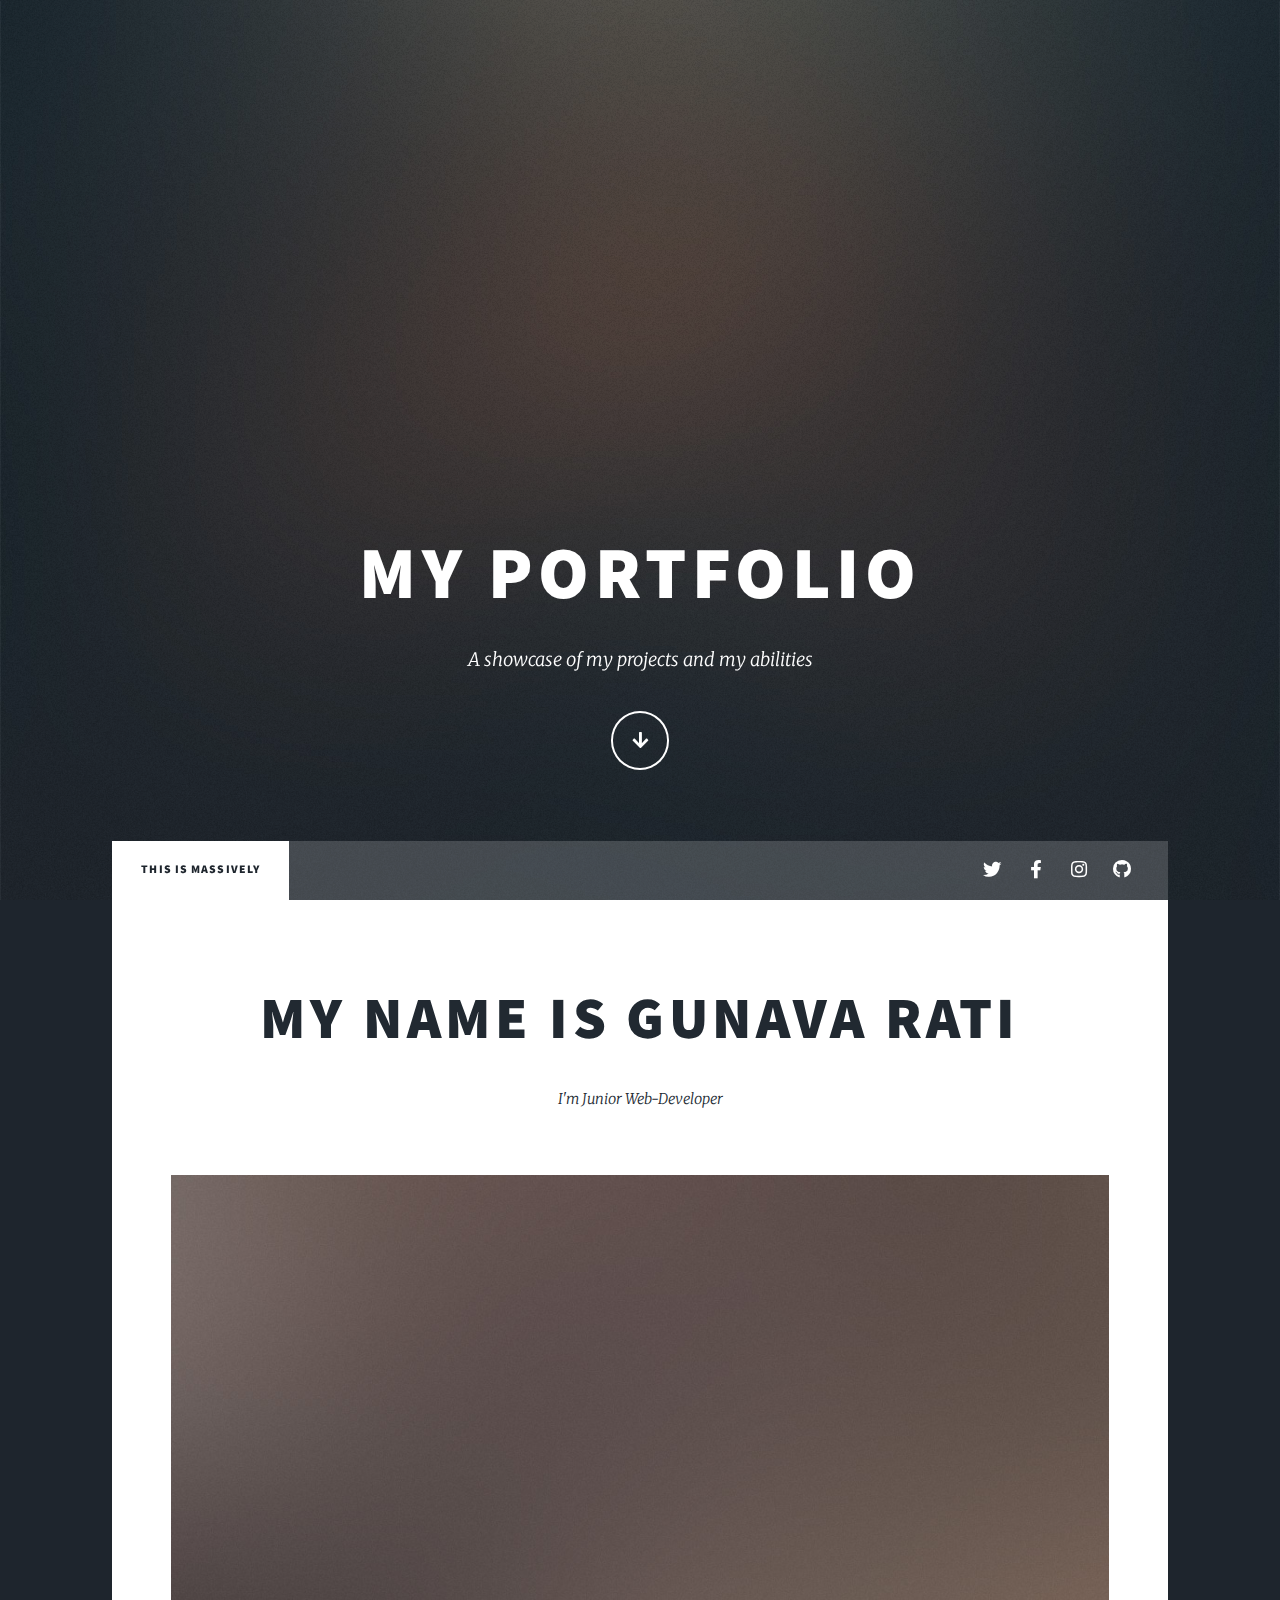
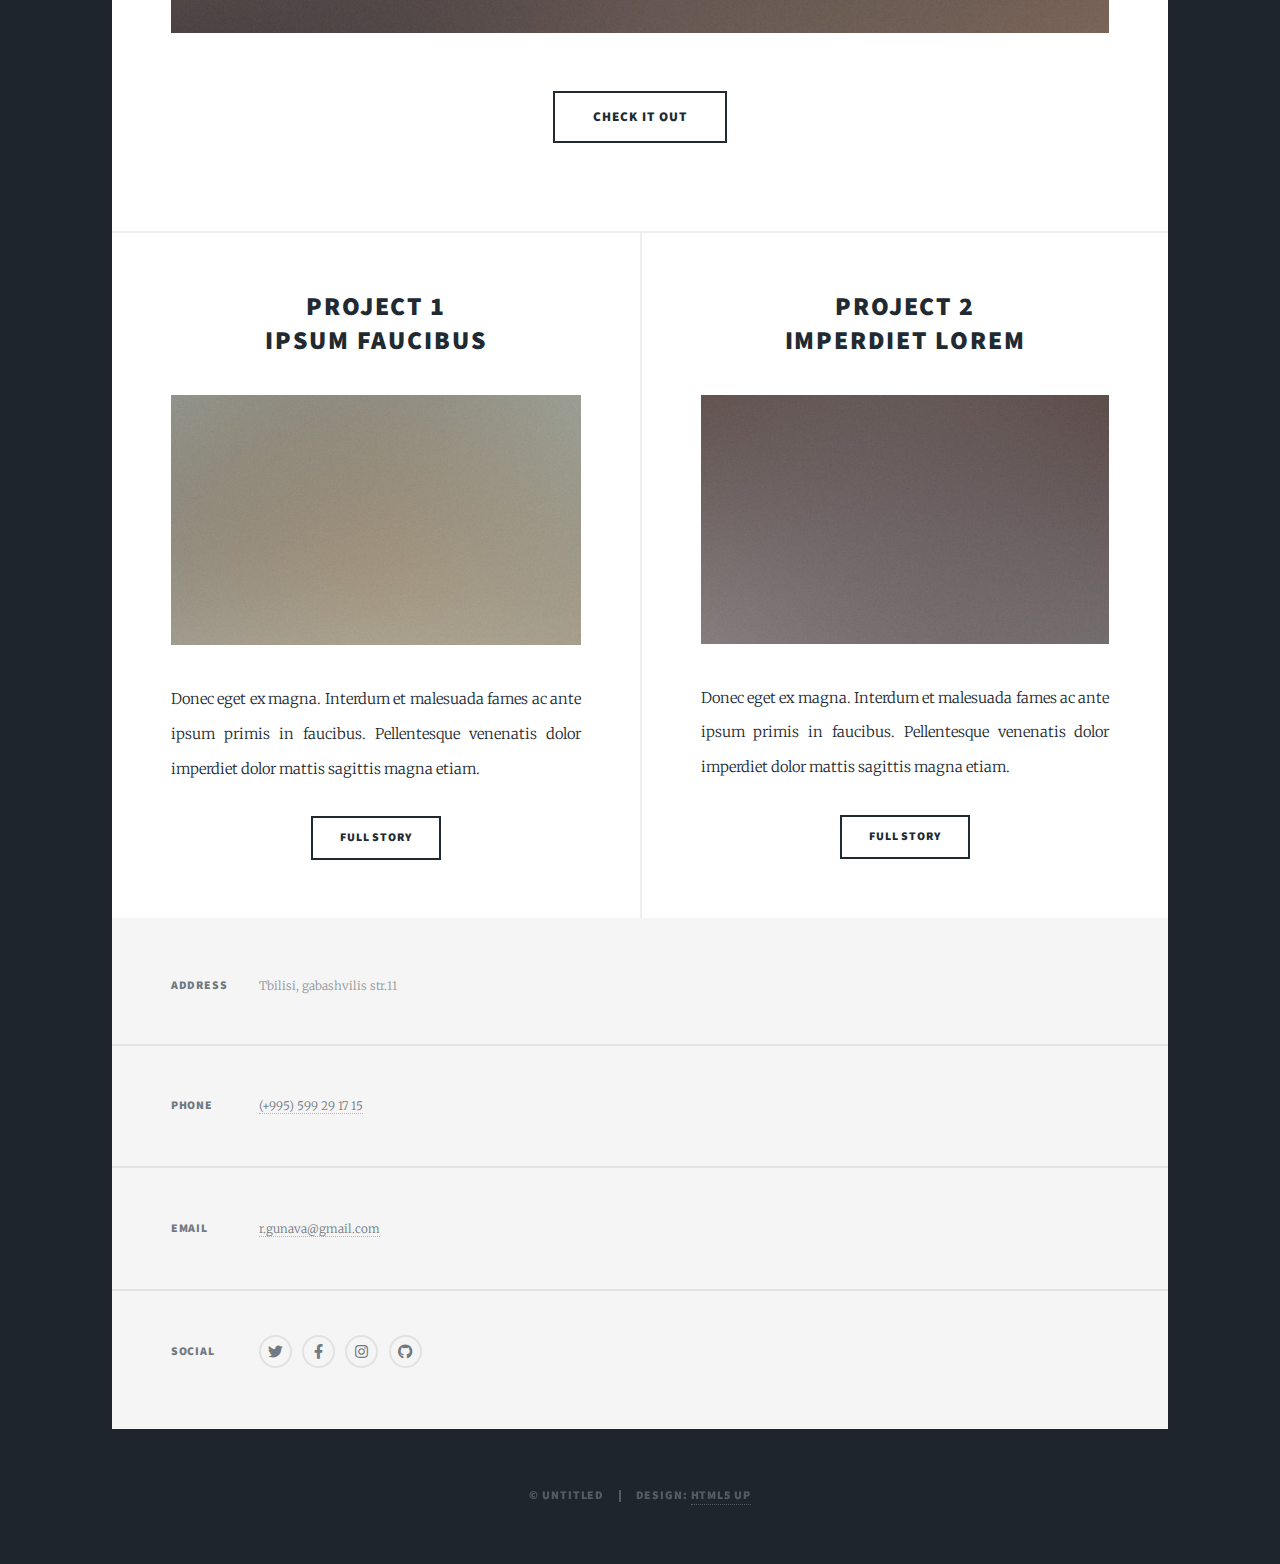
==== index.html @ 2a763847 "changes" ====
<!DOCTYPE HTML>
<!--
	Massively by HTML5 UP
	html5up.net | @ajlkn
	Free for personal and commercial use under the CCA 3.0 license (html5up.net/license)
-->
<html>
	<head>
		<title>Massively by HTML5 UP</title>
		<meta charset="utf-8" />
		<meta name="viewport" content="width=device-width, initial-scale=1, user-scalable=no" />
		<link rel="stylesheet" href="assets/css/main.css" />
		<noscript><link rel="stylesheet" href="assets/css/noscript.css" /></noscript>
	</head>
	<body class="is-preload">

		<!-- Wrapper -->
			<div id="wrapper" class="fade-in">

				<!-- Intro -->
					<div id="intro">
						<h1>My Portfolio</h1>
						<p>A showcase of my projects and my abilities</p>
						<ul class="actions">
							<li><a href="#header" class="button icon solid solo fa-arrow-down scrolly">Continue</a></li>
						</ul>
					</div>

				<!-- Header -->
					<header id="header">
						<a href="index.html" class="logo">Massively</a>
					</header>

				<!-- Nav -->
					<nav id="nav">
						<ul class="links">
							<li class="active"><a href="index.html">This is Massively</a></li>
						</ul>
						<ul class="icons">
							<li><a href="#" class="icon brands fa-twitter"><span class="label">Twitter</span></a></li>
							<li><a href="#" class="icon brands fa-facebook-f"><span class="label">Facebook</span></a></li>
							<li><a href="#" class="icon brands fa-instagram"><span class="label">Instagram</span></a></li>
							<li><a href="#" class="icon brands fa-github"><span class="label">GitHub</span></a></li>
						</ul>
					</nav>

				<!-- Main -->
					<div id="main">

						<!-- Featured Post -->
							<article class="post featured">
								<header class="major">									
									<h2><a href="#">My Name is Gunava Rati</a></h2>
									<p>I'm Junior Web-Developer</p>
								</header>
								<a href="#" class="image main"><img src="images/pic01.jpg" alt="" /></a>
								<ul class="actions special">
									<li><a href="#" class="button large">Check it out</a></li>
								</ul>
							</article>

						<!-- Posts -->
							<section class="posts">
								<article>
									<header>										
										<h2><a href="#">Project 1<br />
										ipsum faucibus</a></h2>
									</header>
									<a href="#" class="image fit"><img src="images/pic02.jpg" alt="" /></a>
									<p>Donec eget ex magna. Interdum et malesuada fames ac ante ipsum primis in faucibus. Pellentesque venenatis dolor imperdiet dolor mattis sagittis magna etiam.</p>
									<ul class="actions special">
										<li><a href="#" class="button">Full Story</a></li>
									</ul>
								</article>
								<article>
									<header>										
										<h2><a href="#">Project 2<br />
										imperdiet lorem</a></h2>
									</header>
									<a href="#" class="image fit"><img src="images/pic03.jpg" alt="" /></a>
									<p>Donec eget ex magna. Interdum et malesuada fames ac ante ipsum primis in faucibus. Pellentesque venenatis dolor imperdiet dolor mattis sagittis magna etiam.</p>
									<ul class="actions special">
										<li><a href="#" class="button">Full Story</a></li>
									</ul>
								</article>								
							</section>

						<!-- Footer -->
							

					</div>

				<!-- Footer -->
					<footer id="footer">
						<section class="split contact">
							<section class="alt">
								<h3>Address</h3>
								<p>Tbilisi, gabashvilis str.11</p>
							</section>
							<section>
								<h3>Phone</h3>
								<p><a href="#">(+995) 599 29 17 15</a></p>
							</section>
							<section>
								<h3>Email</h3>
								<p><a href="#">r.gunava@gmail.com</a></p>
							</section>
							<section>
								<h3>Social</h3>
								<ul class="icons alt">
									<li><a href="#" class="icon brands alt fa-twitter"><span class="label">Twitter</span></a></li>
									<li><a href="#" class="icon brands alt fa-facebook-f"><span class="label">Facebook</span></a></li>
									<li><a href="#" class="icon brands alt fa-instagram"><span class="label">Instagram</span></a></li>
									<li><a href="#" class="icon brands alt fa-github"><span class="label">GitHub</span></a></li>
								</ul>
							</section>
						</section>
					</footer>

				<!-- Copyright -->
					<div id="copyright">
						<ul><li>&copy; Untitled</li><li>Design: <a href="https://html5up.net">HTML5 UP</a></li></ul>
					</div>

			</div>

		<!-- Scripts -->
			<script src="assets/js/jquery.min.js"></script>
			<script src="assets/js/jquery.scrollex.min.js"></script>
			<script src="assets/js/jquery.scrolly.min.js"></script>
			<script src="assets/js/browser.min.js"></script>
			<script src="assets/js/breakpoints.min.js"></script>
			<script src="assets/js/util.js"></script>
			<script src="assets/js/main.js"></script>

	</body>
</html>
---- assets/css/main.css ----
@import url(fontawesome-all.min.css);
@import url("https://fonts.googleapis.com/css?family=Merriweather:300,700,300italic,700italic|Source+Sans+Pro:900");

/*
	Massively by HTML5 UP
	html5up.net | @ajlkn
	Free for personal and commercial use under the CCA 3.0 license (html5up.net/license)
*/

html, body, div, span, applet, object,
iframe, h1, h2, h3, h4, h5, h6, p, blockquote,
pre, a, abbr, acronym, address, big, cite,
code, del, dfn, em, img, ins, kbd, q, s, samp,
small, strike, strong, sub, sup, tt, var, b,
u, i, center, dl, dt, dd, ol, ul, li, fieldset,
form, label, legend, table, caption, tbody,
tfoot, thead, tr, th, td, article, aside,
canvas, details, embed, figure, figcaption,
footer, header, hgroup, menu, nav, output, ruby,
section, summary, time, mark, audio, video {
	margin: 0;
	padding: 0;
	border: 0;
	font-size: 100%;
	font: inherit;
	vertical-align: baseline;}

article, aside, details, figcaption, figure,
footer, header, hgroup, menu, nav, section {
	display: block;}

body {
	line-height: 1;
}

ol, ul {
	list-style: none;
}

blockquote, q {
	quotes: none;
}

	blockquote:before, blockquote:after, q:before, q:after {
		content: '';
		content: none;
	}

table {
	border-collapse: collapse;
	border-spacing: 0;
}

body {
	-webkit-text-size-adjust: none;
}

mark {
	background-color: transparent;
	color: inherit;
}

input::-moz-focus-inner {
	border: 0;
	padding: 0;
}

input, select, textarea {
	-moz-appearance: none;
	-webkit-appearance: none;
	-ms-appearance: none;
	appearance: none;
}

/* Basic */

	@-ms-viewport {
		width: device-width;
	}

	body {
		-ms-overflow-style: scrollbar;
	}

	@media screen and (max-width: 480px) {

		html, body {
			min-width: 320px;
		}

	}

	html {
		box-sizing: border-box;
	}

	*, *:before, *:after {
		box-sizing: inherit;
	}

	body {
		background-color: #1e252d;
	}

		body.is-preload *, body.is-preload *:before, body.is-preload *:after {
			-moz-animation: none !important;
			-webkit-animation: none !important;
			-ms-animation: none !important;
			animation: none !important;
			-moz-transition: none !important;
			-webkit-transition: none !important;
			-ms-transition: none !important;
			transition: none !important;
		}

/* Type */

	html {
		font-size: 16pt;
	}

		@media screen and (max-width: 1680px) {

			html {
				font-size: 12pt;
			}

		}

		@media screen and (max-width: 1280px) {

			html {
				font-size: 11pt;
			}

		}

		@media screen and (max-width: 360px) {

			html {
				font-size: 10pt;
			}

		}

	body {
		color: #212931;
	}

	body, input, select, textarea {
		font-family: "Merriweather", Georgia, serif;
		font-weight: 300;
		font-size: 1rem;
		line-height: 2.375;
	}

	a {
		-moz-transition: color 0.2s ease-in-out, background-color 0.2s ease-in-out, border-color 0.2s ease-in-out, box-shadow 0.2s ease-in-out;
		-webkit-transition: color 0.2s ease-in-out, background-color 0.2s ease-in-out, border-color 0.2s ease-in-out, box-shadow 0.2s ease-in-out;
		-ms-transition: color 0.2s ease-in-out, background-color 0.2s ease-in-out, border-color 0.2s ease-in-out, box-shadow 0.2s ease-in-out;
		transition: color 0.2s ease-in-out, background-color 0.2s ease-in-out, border-color 0.2s ease-in-out, box-shadow 0.2s ease-in-out;
		border-bottom: dotted 1px;
		text-decoration: none;
	}

		a:hover {
			border-bottom-color: transparent;
		}

	strong, b {
		font-weight: 600;
	}

	em, i {
		font-style: italic;
	}

	p {
		text-align: justify;
		margin: 0 0 2rem 0;
	}

	h1, h2, h3, h4, h5, h6 {
		font-family: "Source Sans Pro", Helvetica, sans-serif;
		font-weight: 900;
		line-height: 1.5;
		letter-spacing: 0.075em;
		text-transform: uppercase;
		margin: 0 0 1rem 0;
	}

		h1 a, h2 a, h3 a, h4 a, h5 a, h6 a {
			border-bottom: 0;
			color: inherit;
			text-decoration: none;
		}

	h1 {
		font-size: 4rem;
		line-height: 1.1;
		margin: 0 0 2rem 0;
	}

	h2 {
		font-size: 1.75rem;
		line-height: 1.3;
		margin: 0 0 1.5rem 0;
	}

	h3 {
		font-size: 1.25rem;
		margin: 0 0 1.5rem 0;
	}

	h4 {
		font-size: 1rem;
	}

	h5 {
		font-size: 0.9rem;
	}

	h6 {
		font-size: 0.8rem;
	}

	sub {
		font-size: 0.8rem;
		position: relative;
		top: 0.5rem;
	}

	sup {
		font-size: 0.8rem;
		position: relative;
		top: -0.5rem;
	}

	blockquote {
		border-left: solid 4px;
		font-style: italic;
		margin: 0 0 2rem 0;
		padding: 0.5rem 0 0.5rem 2rem;
	}

	code {
		border: solid 2px;
		font-family: "Courier New", monospace;
		font-size: 0.9rem;
		margin: 0 0.25rem;
		padding: 0.25rem 0.65rem;
	}

	pre {
		-webkit-overflow-scrolling: touch;
		font-family: "Courier New", monospace;
		font-size: 0.9rem;
		margin: 0 0 2rem 0;
	}

		pre code {
			display: block;
			line-height: 1.75;
			padding: 1rem 1.5rem;
			overflow-x: auto;
		}

	hr {
		border: 0;
		border-bottom: solid 2px;
		margin: 3rem 0;
	}

		hr.major {
			margin: 5rem 0;
		}

	.align-left {
		text-align: left;
	}

	.align-center {
		text-align: center;
	}

	.align-right {
		text-align: right;
	}

	input, select, textarea {
		color: #212931;
	}

	a {
		color: #212931;
		border-bottom-color: rgba(33, 41, 49, 0.5);
	}

		a:hover {
			border-bottom-color: transparent;
			color: #18bfef !important;
		}

	strong, b {
		color: #212931;
	}

	h1, h2, h3, h4, h5, h6 {
		color: #212931;
	}

	blockquote {
		border-left-color: #eeeeee;
	}

	code {
		background: rgba(220, 220, 220, 0.25);
		border-color: #eeeeee;
	}

	hr {
		border-bottom-color: #eeeeee;
	}

/* Row */

	.row {
		display: flex;
		flex-wrap: wrap;
		box-sizing: border-box;
		align-items: stretch;
	}

		.row > * {
			box-sizing: border-box;
		}

		.row.gtr-uniform > * > :last-child {
			margin-bottom: 0;
		}

		.row.aln-left {
			justify-content: flex-start;
		}

		.row.aln-center {
			justify-content: center;
		}

		.row.aln-right {
			justify-content: flex-end;
		}

		.row.aln-top {
			align-items: flex-start;
		}

		.row.aln-middle {
			align-items: center;
		}

		.row.aln-bottom {
			align-items: flex-end;
		}

		.row > .imp {
			order: -1;
		}

		.row > .col-1 {
			width: 8.33333%;
		}

		.row > .off-1 {
			margin-left: 8.33333%;
		}

		.row > .col-2 {
			width: 16.66667%;
		}

		.row > .off-2 {
			margin-left: 16.66667%;
		}

		.row > .col-3 {
			width: 25%;
		}

		.row > .off-3 {
			margin-left: 25%;
		}

		.row > .col-4 {
			width: 33.33333%;
		}

		.row > .off-4 {
			margin-left: 33.33333%;
		}

		.row > .col-5 {
			width: 41.66667%;
		}

		.row > .off-5 {
			margin-left: 41.66667%;
		}

		.row > .col-6 {
			width: 50%;
		}

		.row > .off-6 {
			margin-left: 50%;
		}

		.row > .col-7 {
			width: 58.33333%;
		}

		.row > .off-7 {
			margin-left: 58.33333%;
		}

		.row > .col-8 {
			width: 66.66667%;
		}

		.row > .off-8 {
			margin-left: 66.66667%;
		}

		.row > .col-9 {
			width: 75%;
		}

		.row > .off-9 {
			margin-left: 75%;
		}

		.row > .col-10 {
			width: 83.33333%;
		}

		.row > .off-10 {
			margin-left: 83.33333%;
		}

		.row > .col-11 {
			width: 91.66667%;
		}

		.row > .off-11 {
			margin-left: 91.66667%;
		}

		.row > .col-12 {
			width: 100%;
		}

		.row > .off-12 {
			margin-left: 100%;
		}

		.row.gtr-0 {
			margin-top: 0;
			margin-left: 0rem;
		}

			.row.gtr-0 > * {
				padding: 0 0 0 0rem;
			}

			.row.gtr-0.gtr-uniform {
				margin-top: 0rem;
			}

				.row.gtr-0.gtr-uniform > * {
					padding-top: 0rem;
				}

		.row.gtr-25 {
			margin-top: 0;
			margin-left: -0.375rem;
		}

			.row.gtr-25 > * {
				padding: 0 0 0 0.375rem;
			}

			.row.gtr-25.gtr-uniform {
				margin-top: -0.375rem;
			}

				.row.gtr-25.gtr-uniform > * {
					padding-top: 0.375rem;
				}

		.row.gtr-50 {
			margin-top: 0;
			margin-left: -0.75rem;
		}

			.row.gtr-50 > * {
				padding: 0 0 0 0.75rem;
			}

			.row.gtr-50.gtr-uniform {
				margin-top: -0.75rem;
			}

				.row.gtr-50.gtr-uniform > * {
					padding-top: 0.75rem;
				}

		.row {
			margin-top: 0;
			margin-left: -1.5rem;
		}

			.row > * {
				padding: 0 0 0 1.5rem;
			}

			.row.gtr-uniform {
				margin-top: -1.5rem;
			}

				.row.gtr-uniform > * {
					padding-top: 1.5rem;
				}

		.row.gtr-150 {
			margin-top: 0;
			margin-left: -2.25rem;
		}

			.row.gtr-150 > * {
				padding: 0 0 0 2.25rem;
			}

			.row.gtr-150.gtr-uniform {
				margin-top: -2.25rem;
			}

				.row.gtr-150.gtr-uniform > * {
					padding-top: 2.25rem;
				}

		.row.gtr-200 {
			margin-top: 0;
			margin-left: -3rem;
		}

			.row.gtr-200 > * {
				padding: 0 0 0 3rem;
			}

			.row.gtr-200.gtr-uniform {
				margin-top: -3rem;
			}

				.row.gtr-200.gtr-uniform > * {
					padding-top: 3rem;
				}

		@media screen and (max-width: 1680px) {

			.row {
				display: flex;
				flex-wrap: wrap;
				box-sizing: border-box;
				align-items: stretch;
			}

				.row > * {
					box-sizing: border-box;
				}

				.row.gtr-uniform > * > :last-child {
					margin-bottom: 0;
				}

				.row.aln-left {
					justify-content: flex-start;
				}

				.row.aln-center {
					justify-content: center;
				}

				.row.aln-right {
					justify-content: flex-end;
				}

				.row.aln-top {
					align-items: flex-start;
				}

				.row.aln-middle {
					align-items: center;
				}

				.row.aln-bottom {
					align-items: flex-end;
				}

				.row > .imp-xlarge {
					order: -1;
				}

				.row > .col-1-xlarge {
					width: 8.33333%;
				}

				.row > .off-1-xlarge {
					margin-left: 8.33333%;
				}

				.row > .col-2-xlarge {
					width: 16.66667%;
				}

				.row > .off-2-xlarge {
					margin-left: 16.66667%;
				}

				.row > .col-3-xlarge {
					width: 25%;
				}

				.row > .off-3-xlarge {
					margin-left: 25%;
				}

				.row > .col-4-xlarge {
					width: 33.33333%;
				}

				.row > .off-4-xlarge {
					margin-left: 33.33333%;
				}

				.row > .col-5-xlarge {
					width: 41.66667%;
				}

				.row > .off-5-xlarge {
					margin-left: 41.66667%;
				}

				.row > .col-6-xlarge {
					width: 50%;
				}

				.row > .off-6-xlarge {
					margin-left: 50%;
				}

				.row > .col-7-xlarge {
					width: 58.33333%;
				}

				.row > .off-7-xlarge {
					margin-left: 58.33333%;
				}

				.row > .col-8-xlarge {
					width: 66.66667%;
				}

				.row > .off-8-xlarge {
					margin-left: 66.66667%;
				}

				.row > .col-9-xlarge {
					width: 75%;
				}

				.row > .off-9-xlarge {
					margin-left: 75%;
				}

				.row > .col-10-xlarge {
					width: 83.33333%;
				}

				.row > .off-10-xlarge {
					margin-left: 83.33333%;
				}

				.row > .col-11-xlarge {
					width: 91.66667%;
				}

				.row > .off-11-xlarge {
					margin-left: 91.66667%;
				}

				.row > .col-12-xlarge {
					width: 100%;
				}

				.row > .off-12-xlarge {
					margin-left: 100%;
				}

				.row.gtr-0 {
					margin-top: 0;
					margin-left: 0rem;
				}

					.row.gtr-0 > * {
						padding: 0 0 0 0rem;
					}

					.row.gtr-0.gtr-uniform {
						margin-top: 0rem;
					}

						.row.gtr-0.gtr-uniform > * {
							padding-top: 0rem;
						}

				.row.gtr-25 {
					margin-top: 0;
					margin-left: -0.375rem;
				}

					.row.gtr-25 > * {
						padding: 0 0 0 0.375rem;
					}

					.row.gtr-25.gtr-uniform {
						margin-top: -0.375rem;
					}

						.row.gtr-25.gtr-uniform > * {
							padding-top: 0.375rem;
						}

				.row.gtr-50 {
					margin-top: 0;
					margin-left: -0.75rem;
				}

					.row.gtr-50 > * {
						padding: 0 0 0 0.75rem;
					}

					.row.gtr-50.gtr-uniform {
						margin-top: -0.75rem;
					}

						.row.gtr-50.gtr-uniform > * {
							padding-top: 0.75rem;
						}

				.row {
					margin-top: 0;
					margin-left: -1.5rem;
				}

					.row > * {
						padding: 0 0 0 1.5rem;
					}

					.row.gtr-uniform {
						margin-top: -1.5rem;
					}

						.row.gtr-uniform > * {
							padding-top: 1.5rem;
						}

				.row.gtr-150 {
					margin-top: 0;
					margin-left: -2.25rem;
				}

					.row.gtr-150 > * {
						padding: 0 0 0 2.25rem;
					}

					.row.gtr-150.gtr-uniform {
						margin-top: -2.25rem;
					}

						.row.gtr-150.gtr-uniform > * {
							padding-top: 2.25rem;
						}

				.row.gtr-200 {
					margin-top: 0;
					margin-left: -3rem;
				}

					.row.gtr-200 > * {
						padding: 0 0 0 3rem;
					}

					.row.gtr-200.gtr-uniform {
						margin-top: -3rem;
					}

						.row.gtr-200.gtr-uniform > * {
							padding-top: 3rem;
						}

		}

		@media screen and (max-width: 1280px) {

			.row {
				display: flex;
				flex-wrap: wrap;
				box-sizing: border-box;
				align-items: stretch;
			}

				.row > * {
					box-sizing: border-box;
				}

				.row.gtr-uniform > * > :last-child {
					margin-bottom: 0;
				}

				.row.aln-left {
					justify-content: flex-start;
				}

				.row.aln-center {
					justify-content: center;
				}

				.row.aln-right {
					justify-content: flex-end;
				}

				.row.aln-top {
					align-items: flex-start;
				}

				.row.aln-middle {
					align-items: center;
				}

				.row.aln-bottom {
					align-items: flex-end;
				}

				.row > .imp-large {
					order: -1;
				}

				.row > .col-1-large {
					width: 8.33333%;
				}

				.row > .off-1-large {
					margin-left: 8.33333%;
				}

				.row > .col-2-large {
					width: 16.66667%;
				}

				.row > .off-2-large {
					margin-left: 16.66667%;
				}

				.row > .col-3-large {
					width: 25%;
				}

				.row > .off-3-large {
					margin-left: 25%;
				}

				.row > .col-4-large {
					width: 33.33333%;
				}

				.row > .off-4-large {
					margin-left: 33.33333%;
				}

				.row > .col-5-large {
					width: 41.66667%;
				}

				.row > .off-5-large {
					margin-left: 41.66667%;
				}

				.row > .col-6-large {
					width: 50%;
				}

				.row > .off-6-large {
					margin-left: 50%;
				}

				.row > .col-7-large {
					width: 58.33333%;
				}

				.row > .off-7-large {
					margin-left: 58.33333%;
				}

				.row > .col-8-large {
					width: 66.66667%;
				}

				.row > .off-8-large {
					margin-left: 66.66667%;
				}

				.row > .col-9-large {
					width: 75%;
				}

				.row > .off-9-large {
					margin-left: 75%;
				}

				.row > .col-10-large {
					width: 83.33333%;
				}

				.row > .off-10-large {
					margin-left: 83.33333%;
				}

				.row > .col-11-large {
					width: 91.66667%;
				}

				.row > .off-11-large {
					margin-left: 91.66667%;
				}

				.row > .col-12-large {
					width: 100%;
				}

				.row > .off-12-large {
					margin-left: 100%;
				}

				.row.gtr-0 {
					margin-top: 0;
					margin-left: 0rem;
				}

					.row.gtr-0 > * {
						padding: 0 0 0 0rem;
					}

					.row.gtr-0.gtr-uniform {
						margin-top: 0rem;
					}

						.row.gtr-0.gtr-uniform > * {
							padding-top: 0rem;
						}

				.row.gtr-25 {
					margin-top: 0;
					margin-left: -0.375rem;
				}

					.row.gtr-25 > * {
						padding: 0 0 0 0.375rem;
					}

					.row.gtr-25.gtr-uniform {
						margin-top: -0.375rem;
					}

						.row.gtr-25.gtr-uniform > * {
							padding-top: 0.375rem;
						}

				.row.gtr-50 {
					margin-top: 0;
					margin-left: -0.75rem;
				}

					.row.gtr-50 > * {
						padding: 0 0 0 0.75rem;
					}

					.row.gtr-50.gtr-uniform {
						margin-top: -0.75rem;
					}

						.row.gtr-50.gtr-uniform > * {
							padding-top: 0.75rem;
						}

				.row {
					margin-top: 0;
					margin-left: -1.5rem;
				}

					.row > * {
						padding: 0 0 0 1.5rem;
					}

					.row.gtr-uniform {
						margin-top: -1.5rem;
					}

						.row.gtr-uniform > * {
							padding-top: 1.5rem;
						}

				.row.gtr-150 {
					margin-top: 0;
					margin-left: -2.25rem;
				}

					.row.gtr-150 > * {
						padding: 0 0 0 2.25rem;
					}

					.row.gtr-150.gtr-uniform {
						margin-top: -2.25rem;
					}

						.row.gtr-150.gtr-uniform > * {
							padding-top: 2.25rem;
						}

				.row.gtr-200 {
					margin-top: 0;
					margin-left: -3rem;
				}

					.row.gtr-200 > * {
						padding: 0 0 0 3rem;
					}

					.row.gtr-200.gtr-uniform {
						margin-top: -3rem;
					}

						.row.gtr-200.gtr-uniform > * {
							padding-top: 3rem;
						}

		}

		@media screen and (max-width: 980px) {

			.row {
				display: flex;
				flex-wrap: wrap;
				box-sizing: border-box;
				align-items: stretch;
			}

				.row > * {
					box-sizing: border-box;
				}

				.row.gtr-uniform > * > :last-child {
					margin-bottom: 0;
				}

				.row.aln-left {
					justify-content: flex-start;
				}

				.row.aln-center {
					justify-content: center;
				}

				.row.aln-right {
					justify-content: flex-end;
				}

				.row.aln-top {
					align-items: flex-start;
				}

				.row.aln-middle {
					align-items: center;
				}

				.row.aln-bottom {
					align-items: flex-end;
				}

				.row > .imp-medium {
					order: -1;
				}

				.row > .col-1-medium {
					width: 8.33333%;
				}

				.row > .off-1-medium {
					margin-left: 8.33333%;
				}

				.row > .col-2-medium {
					width: 16.66667%;
				}

				.row > .off-2-medium {
					margin-left: 16.66667%;
				}

				.row > .col-3-medium {
					width: 25%;
				}

				.row > .off-3-medium {
					margin-left: 25%;
				}

				.row > .col-4-medium {
					width: 33.33333%;
				}

				.row > .off-4-medium {
					margin-left: 33.33333%;
				}

				.row > .col-5-medium {
					width: 41.66667%;
				}

				.row > .off-5-medium {
					margin-left: 41.66667%;
				}

				.row > .col-6-medium {
					width: 50%;
				}

				.row > .off-6-medium {
					margin-left: 50%;
				}

				.row > .col-7-medium {
					width: 58.33333%;
				}

				.row > .off-7-medium {
					margin-left: 58.33333%;
				}

				.row > .col-8-medium {
					width: 66.66667%;
				}

				.row > .off-8-medium {
					margin-left: 66.66667%;
				}

				.row > .col-9-medium {
					width: 75%;
				}

				.row > .off-9-medium {
					margin-left: 75%;
				}

				.row > .col-10-medium {
					width: 83.33333%;
				}

				.row > .off-10-medium {
					margin-left: 83.33333%;
				}

				.row > .col-11-medium {
					width: 91.66667%;
				}

				.row > .off-11-medium {
					margin-left: 91.66667%;
				}

				.row > .col-12-medium {
					width: 100%;
				}

				.row > .off-12-medium {
					margin-left: 100%;
				}

				.row.gtr-0 {
					margin-top: 0;
					margin-left: 0rem;
				}

					.row.gtr-0 > * {
						padding: 0 0 0 0rem;
					}

					.row.gtr-0.gtr-uniform {
						margin-top: 0rem;
					}

						.row.gtr-0.gtr-uniform > * {
							padding-top: 0rem;
						}

				.row.gtr-25 {
					margin-top: 0;
					margin-left: -0.375rem;
				}

					.row.gtr-25 > * {
						padding: 0 0 0 0.375rem;
					}

					.row.gtr-25.gtr-uniform {
						margin-top: -0.375rem;
					}

						.row.gtr-25.gtr-uniform > * {
							padding-top: 0.375rem;
						}

				.row.gtr-50 {
					margin-top: 0;
					margin-left: -0.75rem;
				}

					.row.gtr-50 > * {
						padding: 0 0 0 0.75rem;
					}

					.row.gtr-50.gtr-uniform {
						margin-top: -0.75rem;
					}

						.row.gtr-50.gtr-uniform > * {
							padding-top: 0.75rem;
						}

				.row {
					margin-top: 0;
					margin-left: -1.5rem;
				}

					.row > * {
						padding: 0 0 0 1.5rem;
					}

					.row.gtr-uniform {
						margin-top: -1.5rem;
					}

						.row.gtr-uniform > * {
							padding-top: 1.5rem;
						}

				.row.gtr-150 {
					margin-top: 0;
					margin-left: -2.25rem;
				}

					.row.gtr-150 > * {
						padding: 0 0 0 2.25rem;
					}

					.row.gtr-150.gtr-uniform {
						margin-top: -2.25rem;
					}

						.row.gtr-150.gtr-uniform > * {
							padding-top: 2.25rem;
						}

				.row.gtr-200 {
					margin-top: 0;
					margin-left: -3rem;
				}

					.row.gtr-200 > * {
						padding: 0 0 0 3rem;
					}

					.row.gtr-200.gtr-uniform {
						margin-top: -3rem;
					}

						.row.gtr-200.gtr-uniform > * {
							padding-top: 3rem;
						}

		}

		@media screen and (max-width: 736px) {

			.row {
				display: flex;
				flex-wrap: wrap;
				box-sizing: border-box;
				align-items: stretch;
			}

				.row > * {
					box-sizing: border-box;
				}

				.row.gtr-uniform > * > :last-child {
					margin-bottom: 0;
				}

				.row.aln-left {
					justify-content: flex-start;
				}

				.row.aln-center {
					justify-content: center;
				}

				.row.aln-right {
					justify-content: flex-end;
				}

				.row.aln-top {
					align-items: flex-start;
				}

				.row.aln-middle {
					align-items: center;
				}

				.row.aln-bottom {
					align-items: flex-end;
				}

				.row > .imp-small {
					order: -1;
				}

				.row > .col-1-small {
					width: 8.33333%;
				}

				.row > .off-1-small {
					margin-left: 8.33333%;
				}

				.row > .col-2-small {
					width: 16.66667%;
				}

				.row > .off-2-small {
					margin-left: 16.66667%;
				}

				.row > .col-3-small {
					width: 25%;
				}

				.row > .off-3-small {
					margin-left: 25%;
				}

				.row > .col-4-small {
					width: 33.33333%;
				}

				.row > .off-4-small {
					margin-left: 33.33333%;
				}

				.row > .col-5-small {
					width: 41.66667%;
				}

				.row > .off-5-small {
					margin-left: 41.66667%;
				}

				.row > .col-6-small {
					width: 50%;
				}

				.row > .off-6-small {
					margin-left: 50%;
				}

				.row > .col-7-small {
					width: 58.33333%;
				}

				.row > .off-7-small {
					margin-left: 58.33333%;
				}

				.row > .col-8-small {
					width: 66.66667%;
				}

				.row > .off-8-small {
					margin-left: 66.66667%;
				}

				.row > .col-9-small {
					width: 75%;
				}

				.row > .off-9-small {
					margin-left: 75%;
				}

				.row > .col-10-small {
					width: 83.33333%;
				}

				.row > .off-10-small {
					margin-left: 83.33333%;
				}

				.row > .col-11-small {
					width: 91.66667%;
				}

				.row > .off-11-small {
					margin-left: 91.66667%;
				}

				.row > .col-12-small {
					width: 100%;
				}

				.row > .off-12-small {
					margin-left: 100%;
				}

				.row.gtr-0 {
					margin-top: 0;
					margin-left: 0rem;
				}

					.row.gtr-0 > * {
						padding: 0 0 0 0rem;
					}

					.row.gtr-0.gtr-uniform {
						margin-top: 0rem;
					}

						.row.gtr-0.gtr-uniform > * {
							padding-top: 0rem;
						}

				.row.gtr-25 {
					margin-top: 0;
					margin-left: -0.375rem;
				}

					.row.gtr-25 > * {
						padding: 0 0 0 0.375rem;
					}

					.row.gtr-25.gtr-uniform {
						margin-top: -0.375rem;
					}

						.row.gtr-25.gtr-uniform > * {
							padding-top: 0.375rem;
						}

				.row.gtr-50 {
					margin-top: 0;
					margin-left: -0.75rem;
				}

					.row.gtr-50 > * {
						padding: 0 0 0 0.75rem;
					}

					.row.gtr-50.gtr-uniform {
						margin-top: -0.75rem;
					}

						.row.gtr-50.gtr-uniform > * {
							padding-top: 0.75rem;
						}

				.row {
					margin-top: 0;
					margin-left: -1.5rem;
				}

					.row > * {
						padding: 0 0 0 1.5rem;
					}

					.row.gtr-uniform {
						margin-top: -1.5rem;
					}

						.row.gtr-uniform > * {
							padding-top: 1.5rem;
						}

				.row.gtr-150 {
					margin-top: 0;
					margin-left: -2.25rem;
				}

					.row.gtr-150 > * {
						padding: 0 0 0 2.25rem;
					}

					.row.gtr-150.gtr-uniform {
						margin-top: -2.25rem;
					}

						.row.gtr-150.gtr-uniform > * {
							padding-top: 2.25rem;
						}

				.row.gtr-200 {
					margin-top: 0;
					margin-left: -3rem;
				}

					.row.gtr-200 > * {
						padding: 0 0 0 3rem;
					}

					.row.gtr-200.gtr-uniform {
						margin-top: -3rem;
					}

						.row.gtr-200.gtr-uniform > * {
							padding-top: 3rem;
						}

		}

		@media screen and (max-width: 480px) {

			.row {
				display: flex;
				flex-wrap: wrap;
				box-sizing: border-box;
				align-items: stretch;
			}

				.row > * {
					box-sizing: border-box;
				}

				.row.gtr-uniform > * > :last-child {
					margin-bottom: 0;
				}

				.row.aln-left {
					justify-content: flex-start;
				}

				.row.aln-center {
					justify-content: center;
				}

				.row.aln-right {
					justify-content: flex-end;
				}

				.row.aln-top {
					align-items: flex-start;
				}

				.row.aln-middle {
					align-items: center;
				}

				.row.aln-bottom {
					align-items: flex-end;
				}

				.row > .imp-xsmall {
					order: -1;
				}

				.row > .col-1-xsmall {
					width: 8.33333%;
				}

				.row > .off-1-xsmall {
					margin-left: 8.33333%;
				}

				.row > .col-2-xsmall {
					width: 16.66667%;
				}

				.row > .off-2-xsmall {
					margin-left: 16.66667%;
				}

				.row > .col-3-xsmall {
					width: 25%;
				}

				.row > .off-3-xsmall {
					margin-left: 25%;
				}

				.row > .col-4-xsmall {
					width: 33.33333%;
				}

				.row > .off-4-xsmall {
					margin-left: 33.33333%;
				}

				.row > .col-5-xsmall {
					width: 41.66667%;
				}

				.row > .off-5-xsmall {
					margin-left: 41.66667%;
				}

				.row > .col-6-xsmall {
					width: 50%;
				}

				.row > .off-6-xsmall {
					margin-left: 50%;
				}

				.row > .col-7-xsmall {
					width: 58.33333%;
				}

				.row > .off-7-xsmall {
					margin-left: 58.33333%;
				}

				.row > .col-8-xsmall {
					width: 66.66667%;
				}

				.row > .off-8-xsmall {
					margin-left: 66.66667%;
				}

				.row > .col-9-xsmall {
					width: 75%;
				}

				.row > .off-9-xsmall {
					margin-left: 75%;
				}

				.row > .col-10-xsmall {
					width: 83.33333%;
				}

				.row > .off-10-xsmall {
					margin-left: 83.33333%;
				}

				.row > .col-11-xsmall {
					width: 91.66667%;
				}

				.row > .off-11-xsmall {
					margin-left: 91.66667%;
				}

				.row > .col-12-xsmall {
					width: 100%;
				}

				.row > .off-12-xsmall {
					margin-left: 100%;
				}

				.row.gtr-0 {
					margin-top: 0;
					margin-left: 0rem;
				}

					.row.gtr-0 > * {
						padding: 0 0 0 0rem;
					}

					.row.gtr-0.gtr-uniform {
						margin-top: 0rem;
					}

						.row.gtr-0.gtr-uniform > * {
							padding-top: 0rem;
						}

				.row.gtr-25 {
					margin-top: 0;
					margin-left: -0.375rem;
				}

					.row.gtr-25 > * {
						padding: 0 0 0 0.375rem;
					}

					.row.gtr-25.gtr-uniform {
						margin-top: -0.375rem;
					}

						.row.gtr-25.gtr-uniform > * {
							padding-top: 0.375rem;
						}

				.row.gtr-50 {
					margin-top: 0;
					margin-left: -0.75rem;
				}

					.row.gtr-50 > * {
						padding: 0 0 0 0.75rem;
					}

					.row.gtr-50.gtr-uniform {
						margin-top: -0.75rem;
					}

						.row.gtr-50.gtr-uniform > * {
							padding-top: 0.75rem;
						}

				.row {
					margin-top: 0;
					margin-left: -1.5rem;
				}

					.row > * {
						padding: 0 0 0 1.5rem;
					}

					.row.gtr-uniform {
						margin-top: -1.5rem;
					}

						.row.gtr-uniform > * {
							padding-top: 1.5rem;
						}

				.row.gtr-150 {
					margin-top: 0;
					margin-left: -2.25rem;
				}

					.row.gtr-150 > * {
						padding: 0 0 0 2.25rem;
					}

					.row.gtr-150.gtr-uniform {
						margin-top: -2.25rem;
					}

						.row.gtr-150.gtr-uniform > * {
							padding-top: 2.25rem;
						}

				.row.gtr-200 {
					margin-top: 0;
					margin-left: -3rem;
				}

					.row.gtr-200 > * {
						padding: 0 0 0 3rem;
					}

					.row.gtr-200.gtr-uniform {
						margin-top: -3rem;
					}

						.row.gtr-200.gtr-uniform > * {
							padding-top: 3rem;
						}

		}

		@media screen and (max-width: 360px) {

			.row {
				display: flex;
				flex-wrap: wrap;
				box-sizing: border-box;
				align-items: stretch;
			}

				.row > * {
					box-sizing: border-box;
				}

				.row.gtr-uniform > * > :last-child {
					margin-bottom: 0;
				}

				.row.aln-left {
					justify-content: flex-start;
				}

				.row.aln-center {
					justify-content: center;
				}

				.row.aln-right {
					justify-content: flex-end;
				}

				.row.aln-top {
					align-items: flex-start;
				}

				.row.aln-middle {
					align-items: center;
				}

				.row.aln-bottom {
					align-items: flex-end;
				}

				.row > .imp-xxsmall {
					order: -1;
				}

				.row > .col-1-xxsmall {
					width: 8.33333%;
				}

				.row > .off-1-xxsmall {
					margin-left: 8.33333%;
				}

				.row > .col-2-xxsmall {
					width: 16.66667%;
				}

				.row > .off-2-xxsmall {
					margin-left: 16.66667%;
				}

				.row > .col-3-xxsmall {
					width: 25%;
				}

				.row > .off-3-xxsmall {
					margin-left: 25%;
				}

				.row > .col-4-xxsmall {
					width: 33.33333%;
				}

				.row > .off-4-xxsmall {
					margin-left: 33.33333%;
				}

				.row > .col-5-xxsmall {
					width: 41.66667%;
				}

				.row > .off-5-xxsmall {
					margin-left: 41.66667%;
				}

				.row > .col-6-xxsmall {
					width: 50%;
				}

				.row > .off-6-xxsmall {
					margin-left: 50%;
				}

				.row > .col-7-xxsmall {
					width: 58.33333%;
				}

				.row > .off-7-xxsmall {
					margin-left: 58.33333%;
				}

				.row > .col-8-xxsmall {
					width: 66.66667%;
				}

				.row > .off-8-xxsmall {
					margin-left: 66.66667%;
				}

				.row > .col-9-xxsmall {
					width: 75%;
				}

				.row > .off-9-xxsmall {
					margin-left: 75%;
				}

				.row > .col-10-xxsmall {
					width: 83.33333%;
				}

				.row > .off-10-xxsmall {
					margin-left: 83.33333%;
				}

				.row > .col-11-xxsmall {
					width: 91.66667%;
				}

				.row > .off-11-xxsmall {
					margin-left: 91.66667%;
				}

				.row > .col-12-xxsmall {
					width: 100%;
				}

				.row > .off-12-xxsmall {
					margin-left: 100%;
				}

				.row.gtr-0 {
					margin-top: 0;
					margin-left: 0rem;
				}

					.row.gtr-0 > * {
						padding: 0 0 0 0rem;
					}

					.row.gtr-0.gtr-uniform {
						margin-top: 0rem;
					}

						.row.gtr-0.gtr-uniform > * {
							padding-top: 0rem;
						}

				.row.gtr-25 {
					margin-top: 0;
					margin-left: -0.375rem;
				}

					.row.gtr-25 > * {
						padding: 0 0 0 0.375rem;
					}

					.row.gtr-25.gtr-uniform {
						margin-top: -0.375rem;
					}

						.row.gtr-25.gtr-uniform > * {
							padding-top: 0.375rem;
						}

				.row.gtr-50 {
					margin-top: 0;
					margin-left: -0.75rem;
				}

					.row.gtr-50 > * {
						padding: 0 0 0 0.75rem;
					}

					.row.gtr-50.gtr-uniform {
						margin-top: -0.75rem;
					}

						.row.gtr-50.gtr-uniform > * {
							padding-top: 0.75rem;
						}

				.row {
					margin-top: 0;
					margin-left: -1.5rem;
				}

					.row > * {
						padding: 0 0 0 1.5rem;
					}

					.row.gtr-uniform {
						margin-top: -1.5rem;
					}

						.row.gtr-uniform > * {
							padding-top: 1.5rem;
						}

				.row.gtr-150 {
					margin-top: 0;
					margin-left: -2.25rem;
				}

					.row.gtr-150 > * {
						padding: 0 0 0 2.25rem;
					}

					.row.gtr-150.gtr-uniform {
						margin-top: -2.25rem;
					}

						.row.gtr-150.gtr-uniform > * {
							padding-top: 2.25rem;
						}

				.row.gtr-200 {
					margin-top: 0;
					margin-left: -3rem;
				}

					.row.gtr-200 > * {
						padding: 0 0 0 3rem;
					}

					.row.gtr-200.gtr-uniform {
						margin-top: -3rem;
					}

						.row.gtr-200.gtr-uniform > * {
							padding-top: 3rem;
						}

		}

/* Box */

	.box {
		border: solid 2px;
		margin-bottom: 2rem;
		padding: 1.5rem;
	}

		.box > :last-child,
		.box > :last-child > :last-child,
		.box > :last-child > :last-child > :last-child {
			margin-bottom: 0;
		}

		.box.alt {
			border: 0;
			border-radius: 0;
			padding: 0;
		}

	.box {
		border-color: #eeeeee;
	}

/* Button */

	input[type="submit"],
	input[type="reset"],
	input[type="button"],
	button,
	.button {
		-moz-appearance: none;
		-webkit-appearance: none;
		-ms-appearance: none;
		appearance: none;
		-moz-transition: background-color 0.2s ease-in-out, box-shadow 0.2s ease-in-out, color 0.2s ease-in-out;
		-webkit-transition: background-color 0.2s ease-in-out, box-shadow 0.2s ease-in-out, color 0.2s ease-in-out;
		-ms-transition: background-color 0.2s ease-in-out, box-shadow 0.2s ease-in-out, color 0.2s ease-in-out;
		transition: background-color 0.2s ease-in-out, box-shadow 0.2s ease-in-out, color 0.2s ease-in-out;
		border: 0;
		border-radius: 0;
		cursor: pointer;
		display: inline-block;
		font-family: "Source Sans Pro", Helvetica, sans-serif;
		font-size: 0.8rem;
		font-weight: 900;
		letter-spacing: 0.075em;
		height: 3rem;
		line-height: 3rem;
		padding: 0 2rem;
		text-align: center;
		text-decoration: none;
		text-transform: uppercase;
		white-space: nowrap;
	}

		input[type="submit"].icon:before,
		input[type="reset"].icon:before,
		input[type="button"].icon:before,
		button.icon:before,
		.button.icon:before {
			margin-right: 0.5rem;
		}

		input[type="submit"].icon.solo,
		input[type="reset"].icon.solo,
		input[type="button"].icon.solo,
		button.icon.solo,
		.button.icon.solo {
			position: relative;
			width: 4rem;
			height: 4rem;
			line-height: 4rem;
			border-radius: 4rem;
			text-indent: 4rem;
			overflow: hidden;
			padding: 0;
			white-space: nowrap;
		}

			input[type="submit"].icon.solo:before,
			input[type="reset"].icon.solo:before,
			input[type="button"].icon.solo:before,
			button.icon.solo:before,
			.button.icon.solo:before {
				position: absolute;
				display: block;
				top: 0;
				left: 0;
				width: inherit;
				height: inherit;
				line-height: inherit;
				font-size: 1.25rem;
				margin-right: 0;
				text-align: center;
				text-indent: 0;
			}

		input[type="submit"].fit,
		input[type="reset"].fit,
		input[type="button"].fit,
		button.fit,
		.button.fit {
			width: 100%;
		}

		input[type="submit"].small,
		input[type="reset"].small,
		input[type="button"].small,
		button.small,
		.button.small {
			font-size: 0.7rem;
			height: 2.5rem;
			line-height: 2.5rem;
			padding: 0 1.5rem;
		}

		input[type="submit"].large,
		input[type="reset"].large,
		input[type="button"].large,
		button.large,
		.button.large {
			font-size: 0.9rem;
			height: 3.5rem;
			line-height: 3.5rem;
			padding: 0 2.75rem;
		}

		@media screen and (max-width: 980px) {

			input[type="submit"],
			input[type="reset"],
			input[type="button"],
			button,
			.button {
				font-size: 0.9rem;
				height: 3.25rem;
				line-height: 3.25rem;
			}

				input[type="submit"].large,
				input[type="reset"].large,
				input[type="button"].large,
				button.large,
				.button.large {
					font-size: 1rem;
					height: 3.75rem;
					line-height: 3.75rem;
				}

		}

		input[type="submit"].disabled, input[type="submit"]:disabled,
		input[type="reset"].disabled,
		input[type="reset"]:disabled,
		input[type="button"].disabled,
		input[type="button"]:disabled,
		button.disabled,
		button:disabled,
		.button.disabled,
		.button:disabled {
			pointer-events: none;
			opacity: 0.25;
		}

	input[type="submit"],
	input[type="reset"],
	input[type="button"],
	button,
	.button {
		background-color: transparent;
		box-shadow: inset 0 0 0 2px #212931;
		color: #212931 !important;
	}

		input[type="submit"]:hover,
		input[type="reset"]:hover,
		input[type="button"]:hover,
		button:hover,
		.button:hover {
			box-shadow: inset 0 0 0 2px #18bfef;
			color: #18bfef !important;
		}

		input[type="submit"].primary,
		input[type="reset"].primary,
		input[type="button"].primary,
		button.primary,
		.button.primary {
			background-color: #212931;
			box-shadow: none;
			color: #ffffff !important;
		}

			input[type="submit"].primary:hover,
			input[type="reset"].primary:hover,
			input[type="button"].primary:hover,
			button.primary:hover,
			.button.primary:hover {
				background-color: #18bfef;
			}

/* Form */

	form {
		margin: 0 0 2rem 0;
	}

		form > :last-child {
			margin-bottom: 0;
		}

		form > .fields {
			display: -moz-flex;
			display: -webkit-flex;
			display: -ms-flex;
			display: flex;
			-moz-flex-wrap: wrap;
			-webkit-flex-wrap: wrap;
			-ms-flex-wrap: wrap;
			flex-wrap: wrap;
			width: calc(100% + 3rem);
			margin: -1.5rem 0 2rem -1.5rem;
		}

			form > .fields > .field {
				-moz-flex-grow: 0;
				-webkit-flex-grow: 0;
				-ms-flex-grow: 0;
				flex-grow: 0;
				-moz-flex-shrink: 0;
				-webkit-flex-shrink: 0;
				-ms-flex-shrink: 0;
				flex-shrink: 0;
				padding: 1.5rem 0 0 1.5rem;
				width: calc(100% - 1.5rem);
			}

				form > .fields > .field.half {
					width: calc(50% - 0.75rem);
				}

				form > .fields > .field.third {
					width: calc(100%/3 - 0.5rem);
				}

				form > .fields > .field.quarter {
					width: calc(25% - 0.375rem);
				}

		@media screen and (max-width: 480px) {

			form > .fields {
				width: calc(100% + 3rem);
				margin: -1.5rem 0 2rem -1.5rem;
			}

				form > .fields > .field {
					padding: 1.5rem 0 0 1.5rem;
					width: calc(100% - 1.5rem);
				}

					form > .fields > .field.half {
						width: calc(100% - 1.5rem);
					}

					form > .fields > .field.third {
						width: calc(100% - 1.5rem);
					}

					form > .fields > .field.quarter {
						width: calc(100% - 1.5rem);
					}

		}

	label {
		display: block;
		font-family: "Source Sans Pro", Helvetica, sans-serif;
		font-weight: 900;
		line-height: 1.5;
		letter-spacing: 0.075em;
		font-size: 0.8rem;
		text-transform: uppercase;
		margin: 0 0 0.75rem 0;
	}

		@media screen and (max-width: 980px) {

			label {
				font-size: 0.9rem;
			}

		}

	input[type="text"],
	input[type="password"],
	input[type="email"],
	select,
	textarea {
		-moz-appearance: none;
		-webkit-appearance: none;
		-ms-appearance: none;
		appearance: none;
		background: transparent;
		border-radius: 0;
		border: solid 2px;
		color: inherit;
		display: block;
		outline: 0;
		padding: 0 1rem;
		text-decoration: none;
		width: 100%;
	}

		input[type="text"]:invalid,
		input[type="password"]:invalid,
		input[type="email"]:invalid,
		select:invalid,
		textarea:invalid {
			box-shadow: none;
		}

	select {
		background-size: 1.25rem;
		background-repeat: no-repeat;
		background-position: calc(100% - 1rem) center;
		height: 3rem;
		padding-right: 3rem;
		text-overflow: ellipsis;
	}

		select:focus::-ms-value {
			background-color: transparent;
		}

		select::-ms-expand {
			display: none;
		}

	input[type="text"],
	input[type="password"],
	input[type="email"],
	select {
		height: 3rem;
	}

	textarea {
		padding: 0.75rem 1rem;
	}

	input[type="checkbox"],
	input[type="radio"] {
		-moz-appearance: none;
		-webkit-appearance: none;
		-ms-appearance: none;
		appearance: none;
		display: block;
		float: left;
		margin-right: -2rem;
		opacity: 0;
		width: 1rem;
		z-index: -1;
	}

		input[type="checkbox"] + label,
		input[type="radio"] + label {
			text-decoration: none;
			cursor: pointer;
			display: inline-block;
			font-size: 1rem;
			letter-spacing: 0;
			font-family: "Merriweather", Georgia, serif;
			text-transform: none;
			font-weight: 300;
			padding-left: 2.8rem;
			padding-right: 1rem;
			position: relative;
		}

			input[type="checkbox"] + label:before,
			input[type="radio"] + label:before {
				-moz-osx-font-smoothing: grayscale;
				-webkit-font-smoothing: antialiased;
				display: inline-block;
				font-style: normal;
				font-variant: normal;
				text-rendering: auto;
				line-height: 1;
				text-transform: none !important;
				font-family: 'Font Awesome 5 Free';
				font-weight: 900;
			}

			input[type="checkbox"] + label:before,
			input[type="radio"] + label:before {
				border-radius: 0;
				border: solid 2px;
				content: '';
				display: inline-block;
				font-size: 0.8rem;
				height: 1.8rem;
				left: 0;
				line-height: 1.65rem;
				position: absolute;
				text-align: center;
				top: -0.125rem;
				width: 1.8rem;
			}

		input[type="checkbox"]:checked + label:before,
		input[type="radio"]:checked + label:before {
			content: '\f00c';
		}

	input[type="checkbox"] + label:before {
		border-radius: 0;
	}

	input[type="radio"] + label:before {
		border-radius: 100%;
	}

	::-webkit-input-placeholder {
		opacity: 1.0;
	}

	:-moz-placeholder {
		opacity: 1.0;
	}

	::-moz-placeholder {
		opacity: 1.0;
	}

	:-ms-input-placeholder {
		opacity: 1.0;
	}

	label {
		color: #212931;
	}

	input[type="text"],
	input[type="password"],
	input[type="email"],
	select,
	textarea {
		border-color: #eeeeee;
	}

		input[type="text"]:focus,
		input[type="password"]:focus,
		input[type="email"]:focus,
		select:focus,
		textarea:focus {
			border-color: #18bfef;
		}

	select {
		background-image: url("data:image/svg+xml;charset=utf8,%3Csvg xmlns='http://www.w3.org/2000/svg' width='40' height='40' preserveAspectRatio='none' viewBox='0 0 40 40'%3E%3Cpath d='M9.4,12.3l10.4,10.4l10.4-10.4c0.2-0.2,0.5-0.4,0.9-0.4c0.3,0,0.6,0.1,0.9,0.4l3.3,3.3c0.2,0.2,0.4,0.5,0.4,0.9 c0,0.4-0.1,0.6-0.4,0.9L20.7,31.9c-0.2,0.2-0.5,0.4-0.9,0.4c-0.3,0-0.6-0.1-0.9-0.4L4.3,17.3c-0.2-0.2-0.4-0.5-0.4-0.9 c0-0.4,0.1-0.6,0.4-0.9l3.3-3.3c0.2-0.2,0.5-0.4,0.9-0.4S9.1,12.1,9.4,12.3z' fill='%23eeeeee' /%3E%3C/svg%3E");
	}

		select option {
			background-color: #ffffff;
			color: #212931;
		}

	.select-wrapper:before {
		color: #eeeeee;
	}

	input[type="checkbox"] + label,
	input[type="radio"] + label {
		color: #212931;
	}

		input[type="checkbox"] + label:before,
		input[type="radio"] + label:before {
			border-color: #eeeeee;
		}

	input[type="checkbox"]:checked + label:before,
	input[type="radio"]:checked + label:before {
		background-color: #212931;
		border-color: #212931;
		color: #ffffff;
	}

	input[type="checkbox"]:focus + label:before,
	input[type="radio"]:focus + label:before {
		border-color: #18bfef;
	}

	::-webkit-input-placeholder {
		color: #909498 !important;
	}

	:-moz-placeholder {
		color: #909498 !important;
	}

	::-moz-placeholder {
		color: #909498 !important;
	}

	:-ms-input-placeholder {
		color: #909498 !important;
	}

	.formerize-placeholder {
		color: #909498 !important;
	}

/* Icon */

	.icon {
		text-decoration: none;
		border-bottom: none;
		position: relative;
	}

		.icon:before {
			-moz-osx-font-smoothing: grayscale;
			-webkit-font-smoothing: antialiased;
			display: inline-block;
			font-style: normal;
			font-variant: normal;
			text-rendering: auto;
			line-height: 1;
			text-transform: none !important;
			font-family: 'Font Awesome 5 Free';
			font-weight: 400;
		}

		.icon > .label {
			display: none;
		}

		.icon:before {
			line-height: inherit;
		}

		.icon.solid:before {
			font-weight: 900;
		}

		.icon.brands:before {
			font-family: 'Font Awesome 5 Brands';
		}

/* Image */

	.image {
		border: 0;
		display: inline-block;
		position: relative;
	}

		.image img {
			display: block;
		}

		.image.left, .image.right {
			max-width: 40%;
		}

			.image.left img, .image.right img {
				width: 100%;
			}

		.image.left {
			float: left;
			margin: 0 2rem 2rem 0;
			top: 0.75rem;
		}

		.image.right {
			float: right;
			margin: 0 0 2rem 2rem;
			top: 0.75rem;
		}

		.image.fit {
			display: block;
			margin: 2.5rem 0;
			width: 100%;
		}

			.image.fit:first-child {
				margin-top: 0;
			}

			.image.fit img {
				width: 100%;
			}

		.image.main {
			display: block;
			margin: 4rem 0;
			width: 100%;
		}

			.image.main:first-child {
				margin-top: 0;
			}

			.image.main img {
				width: 100%;
			}

		@media screen and (max-width: 736px) {

			.image.fit {
				margin: 2rem 0;
			}

			.image.main {
				margin: 2rem 0;
			}

		}

	a.image {
		overflow: hidden;
	}

		a.image img {
			-moz-transition: -moz-transform 0.2s ease-out;
			-webkit-transition: -webkit-transform 0.2s ease-out;
			-ms-transition: -ms-transform 0.2s ease-out;
			transition: transform 0.2s ease-out;
		}

		a.image:hover img {
			-moz-transform: scale(1.05);
			-webkit-transform: scale(1.05);
			-ms-transform: scale(1.05);
			transform: scale(1.05);
		}

/* Actions */

	ul.actions {
		display: -moz-flex;
		display: -webkit-flex;
		display: -ms-flex;
		display: flex;
		cursor: default;
		list-style: none;
		margin-left: -1rem;
		padding-left: 0;
	}

		ul.actions li {
			padding: 0 0 0 1rem;
			vertical-align: middle;
		}

		ul.actions.special {
			-moz-justify-content: center;
			-webkit-justify-content: center;
			-ms-justify-content: center;
			justify-content: center;
			width: 100%;
			margin-left: 0;
		}

			ul.actions.special li:first-child {
				padding-left: 0;
			}

		ul.actions.stacked {
			-moz-flex-direction: column;
			-webkit-flex-direction: column;
			-ms-flex-direction: column;
			flex-direction: column;
			margin-left: 0;
		}

			ul.actions.stacked li {
				padding: 1.3rem 0 0 0;
			}

				ul.actions.stacked li:first-child {
					padding-top: 0;
				}

		ul.actions.fit {
			width: calc(100% + 1rem);
		}

			ul.actions.fit li {
				-moz-flex-grow: 1;
				-webkit-flex-grow: 1;
				-ms-flex-grow: 1;
				flex-grow: 1;
				-moz-flex-shrink: 1;
				-webkit-flex-shrink: 1;
				-ms-flex-shrink: 1;
				flex-shrink: 1;
				width: 100%;
			}

				ul.actions.fit li > * {
					width: 100%;
				}

			ul.actions.fit.stacked {
				width: 100%;
			}

		@media screen and (max-width: 480px) {

			ul.actions:not(.fixed) {
				-moz-flex-direction: column;
				-webkit-flex-direction: column;
				-ms-flex-direction: column;
				flex-direction: column;
				margin-left: 0;
				width: 100% !important;
			}

				ul.actions:not(.fixed) li {
					-moz-flex-grow: 1;
					-webkit-flex-grow: 1;
					-ms-flex-grow: 1;
					flex-grow: 1;
					-moz-flex-shrink: 1;
					-webkit-flex-shrink: 1;
					-ms-flex-shrink: 1;
					flex-shrink: 1;
					padding: 1rem 0 0 0;
					text-align: center;
					width: 100%;
				}

					ul.actions:not(.fixed) li > * {
						width: 100%;
					}

					ul.actions:not(.fixed) li:first-child {
						padding-top: 0;
					}

					ul.actions:not(.fixed) li input[type="submit"],
					ul.actions:not(.fixed) li input[type="reset"],
					ul.actions:not(.fixed) li input[type="button"],
					ul.actions:not(.fixed) li button,
					ul.actions:not(.fixed) li .button {
						width: 100%;
					}

						ul.actions:not(.fixed) li input[type="submit"].icon:before,
						ul.actions:not(.fixed) li input[type="reset"].icon:before,
						ul.actions:not(.fixed) li input[type="button"].icon:before,
						ul.actions:not(.fixed) li button.icon:before,
						ul.actions:not(.fixed) li .button.icon:before {
							margin-left: -0.5rem;
						}

		}

/* Icons */

	ul.icons {
		cursor: default;
		list-style: none;
		padding-left: 0;
	}

		ul.icons li {
			display: inline-block;
			padding: 0 0.5rem 0 0;
			vertical-align: middle;
		}

			ul.icons li:last-child {
				padding-right: 0;
			}

			ul.icons li .icon:before {
				width: 2.25rem;
				height: 2.25rem;
				line-height: 2.25rem;
				display: inline-block;
				text-align: center;
				border-radius: 100%;
				font-size: 1.25rem;
			}

		ul.icons.alt li .icon:before {
			-moz-transition: color 0.2s ease-in-out, background-color 0.2s ease-in-out, border-color 0.2s ease-in-out, box-shadow 0.2s ease-in-out;
			-webkit-transition: color 0.2s ease-in-out, background-color 0.2s ease-in-out, border-color 0.2s ease-in-out, box-shadow 0.2s ease-in-out;
			-ms-transition: color 0.2s ease-in-out, background-color 0.2s ease-in-out, border-color 0.2s ease-in-out, box-shadow 0.2s ease-in-out;
			transition: color 0.2s ease-in-out, background-color 0.2s ease-in-out, border-color 0.2s ease-in-out, box-shadow 0.2s ease-in-out;
			font-size: 1rem;
		}

/* List */

	ol {
		list-style: decimal;
		margin: 0 0 2rem 0;
		padding-left: 1.25rem;
	}

		ol li {
			padding-left: 0.25rem;
		}

	ul {
		list-style: disc;
		margin: 0 0 2rem 0;
		padding-left: 1rem;
	}

		ul li {
			padding-left: 0.5rem;
		}

		ul.divided {
			list-style: none;
			padding-left: 0;
		}

			ul.divided li {
				border-top: solid 1px;
				padding: 0.5rem 0;
			}

				ul.divided li:first-child {
					border-top: 0;
					padding-top: 0;
				}

	dl {
		margin: 0 0 2rem 0;
	}

		dl dt {
			display: block;
			font-weight: 600;
			margin: 0 0 1rem 0;
		}

		dl dd {
			margin-left: 2rem;
		}

	ul.divided li {
		border-top-color: #eeeeee;
	}

	ul.icons li a.icon:hover:before {
		color: #18bfef;
	}

	ul.icons.alt li .icon:before {
		box-shadow: inset 0 0 0 2px #eeeeee;
	}

	ul.icons.alt li a.icon:hover:before {
		box-shadow: inset 0 0 0 2px #18bfef;
	}

/* Section/Article */

	section.special, article.special {
		text-align: center;
	}

	header {
		cursor: default;
	}

		header > .date {
			display: block;
			font-size: 0.8rem;
			height: 1;
			margin: 0 0 1rem 0;
			position: relative;
		}

		header > p {
			font-style: italic;
		}

		header > h1 + p {
			font-size: 1.1rem;
			margin-top: -0.5rem;
			line-height: 2;
		}

		header > h2 + p {
			font-size: 1rem;
			margin-top: -0.75rem;
		}

		header > h3 + p {
			font-size: 0.9rem;
			margin-top: -0.75rem;
		}

		header > h4 + p {
			font-size: 0.8rem;
			margin-top: -0.75rem;
		}

		header.major {
			margin: 0 0 4rem 0;
			text-align: center;
		}

			header.major > :last-child {
				margin-bottom: 0;
			}

			header.major > p {
				margin-top: 0;
				text-align: center;
			}

			header.major > .date {
				font-size: 1rem;
				margin: 0 0 4rem 0;
			}

				header.major > .date:before, header.major > .date:after {
					content: '';
					display: block;
					position: absolute;
					top: 50%;
					width: calc(50% - 6rem);
					border-top: solid 2px;
				}

				header.major > .date:before {
					left: 0;
				}

				header.major > .date:after {
					right: 0;
				}

		@media screen and (max-width: 980px) {

			header br {
				display: none;
			}

		}

		@media screen and (max-width: 736px) {

			header.major {
				margin: 0 0 2rem 0;
			}

		}

	header.major .date:before, header.major .date:after {
		border-top-color: #eeeeee;
	}

/* Table */

	.table-wrapper {
		-webkit-overflow-scrolling: touch;
		overflow-x: auto;
	}

	table {
		margin: 0 0 2rem 0;
		width: 100%;
	}

		table tbody tr {
			border: solid 1px;
			border-left: 0;
			border-right: 0;
		}

		table td {
			padding: 0.75rem 0.75rem;
		}

		table th {
			font-family: "Source Sans Pro", Helvetica, sans-serif;
			font-size: 0.8rem;
			font-weight: 900;
			letter-spacing: 0.075em;
			line-height: 1.5;
			padding: 0 0.75rem 0.75rem 0.75rem;
			text-align: left;
			text-transform: uppercase;
		}

			@media screen and (max-width: 980px) {

				table th {
					font-size: 0.9rem;
				}

			}

		table thead {
			border-bottom: solid 2px;
		}

		table tfoot {
			border-top: solid 2px;
		}

		table.alt {
			border-collapse: separate;
		}

			table.alt tbody tr td {
				border: solid 1px;
				border-left-width: 0;
				border-top-width: 0;
			}

				table.alt tbody tr td:first-child {
					border-left-width: 1px;
				}

			table.alt tbody tr:first-child td {
				border-top-width: 1px;
			}

			table.alt thead {
				border-bottom: 0;
			}

			table.alt tfoot {
				border-top: 0;
			}

	table tbody tr {
		border-color: #eeeeee;
	}

		table tbody tr:nth-child(2n + 1) {
			background-color: rgba(220, 220, 220, 0.25);
		}

	table th {
		color: #212931;
	}

	table thead {
		border-bottom-color: #eeeeee;
	}

	table tfoot {
		border-top-color: #eeeeee;
	}

	table.alt tbody tr td {
		border-color: #eeeeee;
	}

/* Pagination */

	.pagination {
		display: -moz-inline-flex;
		display: -webkit-inline-flex;
		display: -ms-inline-flex;
		display: inline-flex;
		-moz-user-select: none;
		-webkit-user-select: none;
		-ms-user-select: none;
		user-select: none;
		cursor: default;
		list-style: none;
		margin: 0 0 2rem 2px;
		padding: 0;
	}

		.pagination a, .pagination span {
			-moz-transition: background-color 0.2s ease-in-out, border-color 0.2s ease-in-out, box-shadow 0.2s ease-in-out, color 0.2s ease-in-out;
			-webkit-transition: background-color 0.2s ease-in-out, border-color 0.2s ease-in-out, box-shadow 0.2s ease-in-out, color 0.2s ease-in-out;
			-ms-transition: background-color 0.2s ease-in-out, border-color 0.2s ease-in-out, box-shadow 0.2s ease-in-out, color 0.2s ease-in-out;
			transition: background-color 0.2s ease-in-out, border-color 0.2s ease-in-out, box-shadow 0.2s ease-in-out, color 0.2s ease-in-out;
			border: solid 2px;
			display: inline-block;
			font-family: "Source Sans Pro", Helvetica, sans-serif;
			font-size: 0.8rem;
			font-weight: 900;
			height: 3rem;
			letter-spacing: 0.075em;
			line-height: calc(3rem - 4px);
			margin-left: -2px;
			min-width: 3rem;
			position: relative;
			text-align: center;
			text-decoration: none;
			text-transform: uppercase;
		}

		.pagination .next, .pagination .previous {
			text-decoration: none;
			padding: 0 1.75rem;
		}

			.pagination .next:before, .pagination .previous:before {
				-moz-osx-font-smoothing: grayscale;
				-webkit-font-smoothing: antialiased;
				display: inline-block;
				font-style: normal;
				font-variant: normal;
				text-rendering: auto;
				line-height: 1;
				text-transform: none !important;
				font-family: 'Font Awesome 5 Free';
				font-weight: 900;
			}

			.pagination .next:before, .pagination .previous:before {
				display: inline-block;
				color: inherit !important;
				line-height: inherit;
			}

		.pagination .previous:before {
			content: '\f104';
			margin-right: 0.9375em;
		}

		.pagination .next:before {
			content: '\f105';
			float: right;
			margin-left: 0.9375em;
		}

		@media screen and (max-width: 980px) {

			.pagination a, .pagination span {
				font-size: 0.9rem;
			}

		}

		@media screen and (max-width: 480px) {

			.pagination .page, .pagination .extra {
				display: none;
			}

		}

	.pagination a, .pagination span {
		border-color: #eeeeee;
	}

	.pagination a {
		color: #212931 !important;
	}

		.pagination a:hover {
			color: #18bfef !important;
			border-color: #18bfef;
			z-index: 1;
		}

			.pagination a:hover + a,
			.pagination a:hover + span {
				border-left-color: #18bfef;
			}

		.pagination a.active {
			background-color: #eeeeee;
		}

	.pagination span {
		color: #eeeeee;
	}

/* Wrapper */

	#wrapper {
		-moz-transition: opacity 0.5s ease;
		-webkit-transition: opacity 0.5s ease;
		-ms-transition: opacity 0.5s ease;
		transition: opacity 0.5s ease;
		position: relative;
		z-index: 1;
		overflow: hidden;
	}

		#wrapper > .bg {
			position: absolute;
			top: 0;
			left: 0;
			width: 100%;
			height: 100%;
			background-color: #212931;
			background-image: url("../../images/overlay.png"), linear-gradient(0deg, rgba(0, 0, 0, 0.1), rgba(0, 0, 0, 0.1)), url("../../images/bg.jpg");
			background-size: auto,								auto,														100% auto;
			background-position: center,								center,														top center;
			background-repeat: repeat,								no-repeat,													no-repeat;
			background-attachment: scroll,								scroll,														scroll;
			z-index: -1;
		}

			#wrapper > .bg.fixed {
				position: fixed;
				width: 100vw;
				height: 100vh;
			}

		#wrapper.fade-in:before {
			pointer-events: none;
			-moz-transition: opacity 1s ease-in-out;
			-webkit-transition: opacity 1s ease-in-out;
			-ms-transition: opacity 1s ease-in-out;
			transition: opacity 1s ease-in-out;
			-moz-transition-delay: 0.75s;
			-webkit-transition-delay: 0.75s;
			-ms-transition-delay: 0.75s;
			transition-delay: 0.75s;
			background: #1e252d;
			content: '';
			display: block;
			height: 100%;
			left: 0;
			opacity: 0;
			position: fixed;
			top: 0;
			width: 100%;
		}

		body.is-preload #wrapper.fade-in:before {
			opacity: 1;
		}

		@media screen and (orientation: portrait) {

			#wrapper > .bg {
				background-size: auto,								auto,														auto 175%;
			}

		}

/* Intro */

	#intro {
		color: #ffffff;
		padding: 8rem 4rem 6rem 4rem ;
		-moz-align-items: center;
		-webkit-align-items: center;
		-ms-align-items: center;
		align-items: center;
		display: -moz-flex;
		display: -webkit-flex;
		display: -ms-flex;
		display: flex;
		-moz-flex-direction: column;
		-webkit-flex-direction: column;
		-ms-flex-direction: column;
		flex-direction: column;
		-moz-justify-content: -moz-flex-end;
		-webkit-justify-content: -webkit-flex-end;
		-ms-justify-content: -ms-flex-end;
		justify-content: flex-end;
		-moz-transition: opacity 1s ease, -moz-transform 1s ease;
		-webkit-transition: opacity 1s ease, -webkit-transform 1s ease;
		-ms-transition: opacity 1s ease, -ms-transform 1s ease;
		transition: opacity 1s ease, transform 1s ease;
		position: relative;
		cursor: default;
		text-align: center;
		z-index: 1;
		min-height: 100vh;
	}

		#intro input, #intro select, #intro textarea {
			color: #ffffff;
		}

		#intro a {
			color: #ffffff;
			border-bottom-color: rgba(255, 255, 255, 0.5);
		}

			#intro a:hover {
				border-bottom-color: transparent;
				color: #18bfef !important;
			}

		#intro strong, #intro b {
			color: #ffffff;
		}

		#intro h1, #intro h2, #intro h3, #intro h4, #intro h5, #intro h6 {
			color: #ffffff;
		}

		#intro blockquote {
			border-left-color: #ffffff;
		}

		#intro code {
			background: rgba(255, 255, 255, 0.075);
			border-color: #ffffff;
		}

		#intro hr {
			border-bottom-color: #ffffff;
		}

		#intro input[type="submit"],
		#intro input[type="reset"],
		#intro input[type="button"],
		#intro button,
		#intro .button {
			background-color: transparent;
			box-shadow: inset 0 0 0 2px #ffffff;
			color: #ffffff !important;
		}

			#intro input[type="submit"]:hover,
			#intro input[type="reset"]:hover,
			#intro input[type="button"]:hover,
			#intro button:hover,
			#intro .button:hover {
				box-shadow: inset 0 0 0 2px #18bfef;
				color: #18bfef !important;
			}

			#intro input[type="submit"].primary,
			#intro input[type="reset"].primary,
			#intro input[type="button"].primary,
			#intro button.primary,
			#intro .button.primary {
				background-color: #ffffff;
				box-shadow: none;
				color: #1e252d !important;
			}

				#intro input[type="submit"].primary:hover,
				#intro input[type="reset"].primary:hover,
				#intro input[type="button"].primary:hover,
				#intro button.primary:hover,
				#intro .button.primary:hover {
					background-color: #18bfef;
				}

		#intro h1 {
			font-size: 5rem;
			line-height: 1;
		}

		#intro p {
			font-size: 1.25rem;
			font-style: italic;
			margin-top: -0.25rem;
			text-align: center;
		}

		#intro + #header {
			margin-top: -20rem;
		}

			#intro + #header .logo {
				-moz-transform: translateY(2rem);
				-webkit-transform: translateY(2rem);
				-ms-transform: translateY(2rem);
				transform: translateY(2rem);
				opacity: 0;
				visibility: hidden;
			}

		#intro.hidden {
			pointer-events: none;
			-moz-transform: translateY(2rem);
			-webkit-transform: translateY(2rem);
			-ms-transform: translateY(2rem);
			transform: translateY(2rem);
			-moz-transition: opacity 0.5s ease, -moz-transform 0.5s ease, visibility 0.5s;
			-webkit-transition: opacity 0.5s ease, -webkit-transform 0.5s ease, visibility 0.5s;
			-ms-transition: opacity 0.5s ease, -ms-transform 0.5s ease, visibility 0.5s;
			transition: opacity 0.5s ease, transform 0.5s ease, visibility 0.5s;
			opacity: 0;
			visibility: hidden;
		}

			#intro.hidden + #header .logo {
				-moz-transform: translateY(0);
				-webkit-transform: translateY(0);
				-ms-transform: translateY(0);
				transform: translateY(0);
				opacity: 1;
				visibility: visible;
			}

		body.is-preload #intro {
			-moz-transform: translateY(2rem);
			-webkit-transform: translateY(2rem);
			-ms-transform: translateY(2rem);
			transform: translateY(2rem);
			opacity: 0;
		}

			body.is-preload #intro:not(.hidden) + #header + #nav {
				-moz-transform: translateY(4rem);
				-webkit-transform: translateY(4rem);
				-ms-transform: translateY(4rem);
				transform: translateY(4rem);
				opacity: 0;
			}

		@media screen and (max-width: 980px) {

			#intro {
				padding: 4rem 4rem 2rem 4rem ;
				min-height: 90vh;
			}

				#intro p br {
					display: none;
				}

				#intro + #header {
					margin-top: -14rem;
				}

		}

		@media screen and (max-width: 736px) {

			#intro {
				padding: 3rem 2rem 1rem 2rem ;
				min-height: 80vh;
			}

				#intro h1 {
					font-size: 3.25rem;
					line-height: 1.1;
					margin-bottom: 1rem;
				}

				#intro p {
					font-size: 1rem;
					margin-top: 0rem;
				}

				#intro .actions {
					display: none;
				}

		}

/* Header */

	#header {
		color: #ffffff;
		-moz-align-items: center;
		-webkit-align-items: center;
		-ms-align-items: center;
		align-items: center;
		display: -moz-flex;
		display: -webkit-flex;
		display: -ms-flex;
		display: flex;
		-moz-flex-direction: column;
		-webkit-flex-direction: column;
		-ms-flex-direction: column;
		flex-direction: column;
		-moz-justify-content: -moz-flex-end;
		-webkit-justify-content: -webkit-flex-end;
		-ms-justify-content: -ms-flex-end;
		justify-content: flex-end;
		pointer-events: none;
		-moz-user-select: none;
		-webkit-user-select: none;
		-ms-user-select: none;
		user-select: none;
		height: 20rem;
		padding-bottom: 8rem;
		position: relative;
		text-align: center;
		z-index: 2;
	}

		#header input, #header select, #header textarea {
			color: #ffffff;
		}

		#header a {
			color: #ffffff;
			border-bottom-color: rgba(255, 255, 255, 0.5);
		}

			#header a:hover {
				border-bottom-color: transparent;
				color: #18bfef !important;
			}

		#header strong, #header b {
			color: #ffffff;
		}

		#header h1, #header h2, #header h3, #header h4, #header h5, #header h6 {
			color: #ffffff;
		}

		#header blockquote {
			border-left-color: #ffffff;
		}

		#header code {
			background: rgba(255, 255, 255, 0.075);
			border-color: #ffffff;
		}

		#header hr {
			border-bottom-color: #ffffff;
		}

		#header .logo {
			-moz-transition: border-color 0.2s ease-in-out, color 0.2s ease-in-out, opacity 0.5s ease, -moz-transform 0.5s ease, visibility 0.5s;
			-webkit-transition: border-color 0.2s ease-in-out, color 0.2s ease-in-out, opacity 0.5s ease, -webkit-transform 0.5s ease, visibility 0.5s;
			-ms-transition: border-color 0.2s ease-in-out, color 0.2s ease-in-out, opacity 0.5s ease, -ms-transform 0.5s ease, visibility 0.5s;
			transition: border-color 0.2s ease-in-out, color 0.2s ease-in-out, opacity 0.5s ease, transform 0.5s ease, visibility 0.5s;
			pointer-events: auto;
			border-style: solid;
			border-color: #ffffff;
			border-width: 5px !important;
			font-family: "Source Sans Pro", Helvetica, sans-serif;
			font-size: 2.25rem;
			font-weight: 900;
			letter-spacing: 0.075em;
			line-height: 1;
			padding: 1rem 1.75rem;
			text-transform: uppercase;
			visibility: visible;
		}

			#header .logo:hover {
				border-color: #18bfef !important;
				color: #18bfef !important;
			}

		@media screen and (max-width: 980px) {

			#header {
				height: 14rem;
				padding-bottom: 4rem;
			}

		}

		@media screen and (max-width: 736px) {

			#header {
				padding-bottom: 3rem;
			}

				#header .logo {
					font-size: 1.75rem;
					border-width: 3px !important;
				}

		}

/* Nav */

	#nav {
		color: #ffffff;
		display: -moz-flex;
		display: -webkit-flex;
		display: -ms-flex;
		display: flex;
		-moz-transition: -moz-transform 1s ease, opacity 1s ease;
		-webkit-transition: -webkit-transform 1s ease, opacity 1s ease;
		-ms-transition: -ms-transform 1s ease, opacity 1s ease;
		transition: transform 1s ease, opacity 1s ease;
		background: rgba(255, 255, 255, 0.175);
		height: 4rem;
		line-height: 4rem;
		margin: -4rem auto 0 auto;
		overflow: hidden;
		padding: 0 2rem 0 0;
		position: relative;
		width: calc(100% - 4rem);
		max-width: 72rem;
		z-index: 2;
	}

		#nav ul.divided li {
			border-top-color: #ffffff;
		}

		#nav ul.icons li a.icon:hover:before {
			color: #18bfef;
		}

		#nav ul.icons.alt li .icon:before {
			box-shadow: inset 0 0 0 2px #ffffff;
		}

		#nav ul.icons.alt li a.icon:hover:before {
			box-shadow: inset 0 0 0 2px #18bfef;
		}

		#nav input, #nav select, #nav textarea {
			color: #ffffff;
		}

		#nav a {
			color: #ffffff;
			border-bottom-color: rgba(255, 255, 255, 0.5);
		}

			#nav a:hover {
				border-bottom-color: transparent;
				color: #18bfef !important;
			}

		#nav strong, #nav b {
			color: #ffffff;
		}

		#nav h1, #nav h2, #nav h3, #nav h4, #nav h5, #nav h6 {
			color: #ffffff;
		}

		#nav blockquote {
			border-left-color: #ffffff;
		}

		#nav code {
			background: rgba(255, 255, 255, 0.075);
			border-color: #ffffff;
		}

		#nav hr {
			border-bottom-color: #ffffff;
		}

		#nav ul.links {
			display: -moz-flex;
			display: -webkit-flex;
			display: -ms-flex;
			display: flex;
			-moz-flex-grow: 1;
			-webkit-flex-grow: 1;
			-ms-flex-grow: 1;
			flex-grow: 1;
			-moz-flex-shrink: 1;
			-webkit-flex-shrink: 1;
			-ms-flex-shrink: 1;
			flex-shrink: 1;
			font-family: "Source Sans Pro", Helvetica, sans-serif;
			font-weight: 900;
			letter-spacing: 0.075em;
			list-style: none;
			margin-bottom: 0;
			padding-left: 0;
			text-transform: uppercase;
		}

			#nav ul.links li {
				display: block;
				padding-left: 0;
			}

				#nav ul.links li a {
					-moz-transition: background-color 0.2s ease-in-out, color 0.2s ease-in-out;
					-webkit-transition: background-color 0.2s ease-in-out, color 0.2s ease-in-out;
					-ms-transition: background-color 0.2s ease-in-out, color 0.2s ease-in-out;
					transition: background-color 0.2s ease-in-out, color 0.2s ease-in-out;
					display: block;
					font-size: 0.8rem;
					outline: none;
					padding: 0 2rem;
				}

					#nav ul.links li a:hover {
						color: inherit !important;
						background-color: rgba(255, 255, 255, 0.1);
					}

				#nav ul.links li.active {
					background-color: #ffffff;
				}

					#nav ul.links li.active a {
						color: #1e252d;
					}

						#nav ul.links li.active a:hover {
							color: #18bfef !important;
						}

		#nav ul.icons {
			-moz-flex-grow: 0;
			-webkit-flex-grow: 0;
			-ms-flex-grow: 0;
			flex-grow: 0;
			-moz-flex-shrink: 0;
			-webkit-flex-shrink: 0;
			-ms-flex-shrink: 0;
			flex-shrink: 0;
			margin-bottom: 0;
		}

		@media screen and (max-width: 980px) {

			#nav {
				display: none;
			}

		}

/* Main */

	#main {
		background-color: #ffffff;
		position: relative;
		margin: 0 auto;
		width: calc(100% - 4rem);
		max-width: 72rem;
		z-index: 2;
	}

		#main > * {
			padding: 4rem 4rem 2rem 4rem ;
			border-top: solid 2px #eeeeee;
			margin: 0;
		}

			#main > *:first-child {
				border-top: 0;
			}

		#main > footer {
			text-align: center;
		}

		#main > .post {
			padding: 8rem 8rem 6rem 8rem ;
		}

			#main > .post header.major > .date {
				margin-top: -2rem;
			}

			#main > .post header.major > h1, #main > .post header.major h2 {
				font-size: 4rem;
				line-height: 1.1;
				margin: 0 0 2rem 0;
			}

			#main > .post.featured {
				text-align: center;
			}

			@media screen and (max-width: 1280px) {

				#main > .post {
					padding: 6rem 4rem 4rem 4rem ;
				}

			}

			@media screen and (max-width: 736px) {

				#main > .post {
					padding: 4rem 2rem 2rem 2rem ;
				}

					#main > .post header.major > .date {
						margin-top: -1rem;
						margin-bottom: 2rem;
					}

					#main > .post header.major > h1, #main > .post header.major h2 {
						font-size: 2.5rem;
						line-height: 1.2;
						margin: 0 0 1.5rem 0;
					}

			}

		#main > .posts {
			display: -moz-flex;
			display: -webkit-flex;
			display: -ms-flex;
			display: flex;
			-moz-flex-wrap: wrap;
			-webkit-flex-wrap: wrap;
			-ms-flex-wrap: wrap;
			flex-wrap: wrap;
			-moz-align-items: -moz-stretch;
			-webkit-align-items: -webkit-stretch;
			-ms-align-items: -ms-stretch;
			align-items: stretch;
			text-align: center;
			width: 100%;
			padding: 0;
		}

			#main > .posts > * {
				-moz-flex-shrink: 1;
				-webkit-flex-shrink: 1;
				-ms-flex-shrink: 1;
				flex-shrink: 1;
				-moz-flex-grow: 0;
				-webkit-flex-grow: 0;
				-ms-flex-grow: 0;
				flex-grow: 0;
			}

			#main > .posts > * {
				width: 50%;
			}

			#main > .posts > * {
				padding: 4rem;
				width: 50%;
			}

			#main > .posts > article {
				border-color: #eeeeee;
				border-left-width: 2px;
				border-style: solid;
				border-top-width: 2px;
				text-align: center;
			}

				#main > .posts > article > :last-child {
					margin-bottom: 0;
				}

				#main > .posts > article:nth-child(2n - 1) {
					border-left-width: 0;
				}

				#main > .posts > article:nth-child(-n + 2) {
					border-top-width: 0;
				}

			@media screen and (max-width: 980px) {

				#main > .posts > * {
					width: 50%;
				}

				#main > .posts > * {
					padding: 2.5rem;
					width: 50%;
				}

			}

			@media screen and (max-width: 736px) {

				#main > .posts > * {
					width: 100%;
				}

				#main > .posts > * {
					padding: 2rem;
					width: 100%;
				}

				#main > .posts > article:nth-child(2n - 1) {
					border-left-width: 2px;
				}

				#main > .posts > article:nth-child(-n + 2) {
					border-top-width: 2px;
				}

				#main > .posts > article:nth-child(n) {
					border-left-width: 0;
				}

				#main > .posts > article:nth-child(-n + 1) {
					border-top-width: 0;
				}

				#main > .posts > article .image {
					max-width: 25rem;
					margin-left: auto;
					margin-right: auto;
				}

			}

		@media screen and (max-width: 736px) {

			#main > * {
				padding: 2rem 2rem 0.1rem 2rem ;
			}

		}

		@media screen and (max-width: 480px) {

			#main {
				width: 100%;
			}

		}

/* Footer */

	#footer {
		color: #717981;
		display: -moz-flex;
		display: -webkit-flex;
		display: -ms-flex;
		display: flex;
		background-color: #f5f5f5;
		color: #909498;
		cursor: default;
		position: relative;
		margin: 0 auto;
		width: calc(100% - 4rem);
		max-width: 72rem;
		z-index: 2;
	}

		#footer input, #footer select, #footer textarea {
			color: #717981;
		}

		#footer a {
			color: #717981;
			border-bottom-color: rgba(113, 121, 129, 0.5);
		}

			#footer a:hover {
				border-bottom-color: transparent;
				color: #18bfef !important;
			}

		#footer strong, #footer b {
			color: #717981;
		}

		#footer h1, #footer h2, #footer h3, #footer h4, #footer h5, #footer h6 {
			color: #717981;
		}

		#footer blockquote {
			border-left-color: #e2e2e2;
		}

		#footer code {
			background: rgba(220, 220, 220, 0.5);
			border-color: #e2e2e2;
		}

		#footer hr {
			border-bottom-color: #e2e2e2;
		}

		#footer .box {
			border-color: #e2e2e2;
		}

		#footer input[type="submit"],
		#footer input[type="reset"],
		#footer input[type="button"],
		#footer button,
		#footer .button {
			background-color: transparent;
			box-shadow: inset 0 0 0 2px #717981;
			color: #717981 !important;
		}

			#footer input[type="submit"]:hover,
			#footer input[type="reset"]:hover,
			#footer input[type="button"]:hover,
			#footer button:hover,
			#footer .button:hover {
				box-shadow: inset 0 0 0 2px #18bfef;
				color: #18bfef !important;
			}

			#footer input[type="submit"].primary,
			#footer input[type="reset"].primary,
			#footer input[type="button"].primary,
			#footer button.primary,
			#footer .button.primary {
				background-color: #717981;
				box-shadow: none;
				color: #f5f5f5 !important;
			}

				#footer input[type="submit"].primary:hover,
				#footer input[type="reset"].primary:hover,
				#footer input[type="button"].primary:hover,
				#footer button.primary:hover,
				#footer .button.primary:hover {
					background-color: #18bfef;
				}

		#footer label {
			color: #717981;
		}

		#footer input[type="text"],
		#footer input[type="password"],
		#footer input[type="email"],
		#footer select,
		#footer textarea {
			border-color: #e2e2e2;
		}

			#footer input[type="text"]:focus,
			#footer input[type="password"]:focus,
			#footer input[type="email"]:focus,
			#footer select:focus,
			#footer textarea:focus {
				border-color: #18bfef;
			}

		#footer select {
			background-image: url("data:image/svg+xml;charset=utf8,%3Csvg xmlns='http://www.w3.org/2000/svg' width='40' height='40' preserveAspectRatio='none' viewBox='0 0 40 40'%3E%3Cpath d='M9.4,12.3l10.4,10.4l10.4-10.4c0.2-0.2,0.5-0.4,0.9-0.4c0.3,0,0.6,0.1,0.9,0.4l3.3,3.3c0.2,0.2,0.4,0.5,0.4,0.9 c0,0.4-0.1,0.6-0.4,0.9L20.7,31.9c-0.2,0.2-0.5,0.4-0.9,0.4c-0.3,0-0.6-0.1-0.9-0.4L4.3,17.3c-0.2-0.2-0.4-0.5-0.4-0.9 c0-0.4,0.1-0.6,0.4-0.9l3.3-3.3c0.2-0.2,0.5-0.4,0.9-0.4S9.1,12.1,9.4,12.3z' fill='%23e2e2e2' /%3E%3C/svg%3E");
		}

			#footer select option {
				background-color: #f5f5f5;
				color: #717981;
			}

		#footer .select-wrapper:before {
			color: #e2e2e2;
		}

		#footer input[type="checkbox"] + label,
		#footer input[type="radio"] + label {
			color: #717981;
		}

			#footer input[type="checkbox"] + label:before,
			#footer input[type="radio"] + label:before {
				border-color: #e2e2e2;
			}

		#footer input[type="checkbox"]:checked + label:before,
		#footer input[type="radio"]:checked + label:before {
			background-color: #717981;
			border-color: #717981;
			color: #f5f5f5;
		}

		#footer input[type="checkbox"]:focus + label:before,
		#footer input[type="radio"]:focus + label:before {
			border-color: #18bfef;
		}

		#footer ::-webkit-input-placeholder {
			color: #b3b7bb !important;
		}

		#footer :-moz-placeholder {
			color: #b3b7bb !important;
		}

		#footer ::-moz-placeholder {
			color: #b3b7bb !important;
		}

		#footer :-ms-input-placeholder {
			color: #b3b7bb !important;
		}

		#footer .formerize-placeholder {
			color: #b3b7bb !important;
		}

		#footer ul.divided li {
			border-top-color: #e2e2e2;
		}

		#footer ul.icons li a.icon:hover:before {
			color: #18bfef;
		}

		#footer ul.icons.alt li .icon:before {
			box-shadow: inset 0 0 0 2px #e2e2e2;
		}

		#footer ul.icons.alt li a.icon:hover:before {
			box-shadow: inset 0 0 0 2px #18bfef;
		}

		#footer header.major .date:before, #footer header.major .date:after {
			border-top-color: #e2e2e2;
		}

		#footer table tbody tr {
			border-color: #e2e2e2;
		}

			#footer table tbody tr:nth-child(2n + 1) {
				background-color: rgba(220, 220, 220, 0.5);
			}

		#footer table th {
			color: #717981;
		}

		#footer table thead {
			border-bottom-color: #e2e2e2;
		}

		#footer table tfoot {
			border-top-color: #e2e2e2;
		}

		#footer table.alt tbody tr td {
			border-color: #e2e2e2;
		}

		#footer .pagination a, #footer .pagination span {
			border-color: #e2e2e2;
		}

		#footer .pagination a {
			color: #717981 !important;
		}

			#footer .pagination a:hover {
				color: #18bfef !important;
				border-color: #18bfef;
				z-index: 1;
			}

				#footer .pagination a:hover + a,
				#footer .pagination a:hover + span {
					border-left-color: #18bfef;
				}

			#footer .pagination a.active {
				background-color: #e2e2e2;
			}

		#footer .pagination span {
			color: #e2e2e2;
		}

		#footer > section {
			-moz-flex-basis: 50%;
			-webkit-flex-basis: 50%;
			-ms-flex-basis: 50%;
			flex-basis: 50%;
			-moz-flex-grow: 1;
			-webkit-flex-grow: 1;
			-ms-flex-grow: 1;
			flex-grow: 1;
			-moz-flex-shrink: 1;
			-webkit-flex-shrink: 1;
			-ms-flex-shrink: 1;
			flex-shrink: 1;
			padding: 4rem 4rem 2rem 4rem ;
			border-left: solid 2px #e2e2e2;
		}

			#footer > section:first-child {
				border-left: 0;
			}

			#footer > section.split {
				display: -moz-flex;
				display: -webkit-flex;
				display: -ms-flex;
				display: flex;
				-moz-flex-direction: column;
				-webkit-flex-direction: column;
				-ms-flex-direction: column;
				flex-direction: column;
				padding: 0;
			}

				#footer > section.split > section {
					padding: 3rem 4rem 1rem 4rem ;
					border-top: solid 2px #e2e2e2;
				}

					#footer > section.split > section:first-child {
						padding: 5rem 4rem 1rem 4rem ;
						border-top: 0;
					}

					#footer > section.split > section:last-child {
						padding: 3rem 4rem 3rem 4rem ;
					}

				#footer > section.split.contact > section {
					display: -moz-flex;
					display: -webkit-flex;
					display: -ms-flex;
					display: flex;
					-moz-align-items: center;
					-webkit-align-items: center;
					-ms-align-items: center;
					align-items: center;
					padding: 3.15rem 4rem;
				}

					#footer > section.split.contact > section > * {
						margin-bottom: 0;
					}

					#footer > section.split.contact > section > :first-child {
						-moz-flex-shrink: 0;
						-webkit-flex-shrink: 0;
						-ms-flex-shrink: 0;
						flex-shrink: 0;
						-moz-flex-grow: 0;
						-webkit-flex-grow: 0;
						-ms-flex-grow: 0;
						flex-grow: 0;
						width: 6rem;
					}

					#footer > section.split.contact > section > :last-child {
						-moz-flex-shrink: 1;
						-webkit-flex-shrink: 1;
						-ms-flex-shrink: 1;
						flex-shrink: 1;
						-moz-flex-grow: 1;
						-webkit-flex-grow: 1;
						-ms-flex-grow: 1;
						flex-grow: 1;
					}

					#footer > section.split.contact > section:first-child {
						padding: 4rem 4rem 3rem 4rem;
					}

					#footer > section.split.contact > section:last-child {
						padding: 3rem 4rem 4rem 4rem;
					}

					#footer > section.split.contact > section.alt {
						-moz-align-items: -moz-flex-start;
						-webkit-align-items: -webkit-flex-start;
						-ms-align-items: -ms-flex-start;
						align-items: flex-start;
					}

						#footer > section.split.contact > section.alt > :last-child {
							margin-top: -0.325rem;
						}

		#footer form label,
		#footer h3,
		#footer p {
			font-size: 0.8rem;
		}

		@media screen and (max-width: 980px) {

			#footer {
				display: block;
			}

				#footer > section {
					border-top: solid 2px #e2e2e2;
				}

					#footer > section:first-child {
						border-top: 0;
					}

					#footer > section.split > section {
						padding: 4rem 4rem 2rem 4rem ;
					}

						#footer > section.split > section:first-child {
							padding: 4rem 4rem 2rem 4rem ;
						}

						#footer > section.split > section:last-child {
							padding: 4rem 4rem 2rem 4rem ;
						}

					#footer > section.split.contact > section {
						padding: 4rem;
					}

						#footer > section.split.contact > section:first-child {
							padding: 4rem;
						}

						#footer > section.split.contact > section:last-child {
							padding: 4rem;
						}

				#footer form label,
				#footer h3,
				#footer p {
					font-size: 0.9rem;
				}

		}

		@media screen and (max-width: 736px) {

			#footer > section {
				padding: 2rem 2rem 0.1rem 2rem ;
			}

				#footer > section.split > section {
					padding: 2rem 2rem 0.1rem 2rem ;
				}

					#footer > section.split > section:first-child {
						padding: 2rem 2rem 0.1rem 2rem ;
					}

					#footer > section.split > section:last-child {
						padding: 2rem 2rem 0.1rem 2rem ;
					}

				#footer > section.split.contact > section {
					padding: 2rem;
				}

					#footer > section.split.contact > section:first-child {
						padding: 2rem;
					}

					#footer > section.split.contact > section:last-child {
						padding: 2rem;
					}

		}

		@media screen and (max-width: 480px) {

			#footer {
				width: 100%;
			}

		}

	#copyright {
		color: #ffffff;
		position: relative;
		color: rgba(255, 255, 255, 0.25);
		cursor: default;
		font-family: "Source Sans Pro", Helvetica, sans-serif;
		font-size: 0.8rem;
		font-weight: 900;
		letter-spacing: 0.075em;
		line-height: 1.5;
		text-align: center;
		text-transform: uppercase;
		margin: 4rem auto 8rem auto;
		width: calc(100% - 4rem);
		max-width: 72rem;
		z-index: 2;
	}

		#copyright input, #copyright select, #copyright textarea {
			color: #ffffff;
		}

		#copyright a {
			color: #ffffff;
			border-bottom-color: rgba(255, 255, 255, 0.5);
		}

			#copyright a:hover {
				border-bottom-color: transparent;
				color: #18bfef !important;
			}

		#copyright strong, #copyright b {
			color: #ffffff;
		}

		#copyright h1, #copyright h2, #copyright h3, #copyright h4, #copyright h5, #copyright h6 {
			color: #ffffff;
		}

		#copyright blockquote {
			border-left-color: #ffffff;
		}

		#copyright code {
			background: rgba(255, 255, 255, 0.075);
			border-color: #ffffff;
		}

		#copyright hr {
			border-bottom-color: #ffffff;
		}

		#copyright a {
			color: inherit;
			border-bottom-color: inherit;
		}

		#copyright ul {
			list-style: none;
			margin: 0;
			padding-left: 0;
		}

			#copyright ul li {
				border-left: solid 2px;
				display: inline-block;
				line-height: 1;
				margin-left: 1rem;
				padding-left: 1rem;
			}

				#copyright ul li:first-child {
					border-left: 0;
					margin-left: 0;
					padding-left: 0;
				}

		@media screen and (max-width: 1280px) {

			#copyright {
				margin: 4rem auto;
			}

		}

		@media screen and (max-width: 480px) {

			#copyright ul li {
				border-left: 0;
				margin: 1rem 0 0 0;
				padding-left: 0;
				display: block;
			}

				#copyright ul li:first-child {
					margin-top: 0;
				}

		}

/* Nav Panel */

	#navPanelToggle {
		text-decoration: none;
		-moz-transition: color 0.2s ease-in-out, background-color 0.2s ease-in-out, box-shadow 0.2s ease-in-out;
		-webkit-transition: color 0.2s ease-in-out, background-color 0.2s ease-in-out, box-shadow 0.2s ease-in-out;
		-ms-transition: color 0.2s ease-in-out, background-color 0.2s ease-in-out, box-shadow 0.2s ease-in-out;
		transition: color 0.2s ease-in-out, background-color 0.2s ease-in-out, box-shadow 0.2s ease-in-out;
		display: none;
		position: fixed;
		top: 0.75rem;
		right: 0.75rem;
		border: 0;
		color: #ffffff;
		font-family: "Source Sans Pro", Helvetica, sans-serif;
		font-size: 0.9rem;
		font-weight: 900;
		letter-spacing: 0.075em;
		padding: 0.375rem 1.25rem;
		text-transform: uppercase;
		z-index: 10001;
	}

		#navPanelToggle:before {
			-moz-osx-font-smoothing: grayscale;
			-webkit-font-smoothing: antialiased;
			display: inline-block;
			font-style: normal;
			font-variant: normal;
			text-rendering: auto;
			line-height: 1;
			text-transform: none !important;
			font-family: 'Font Awesome 5 Free';
			font-weight: 900;
		}

		#navPanelToggle:before {
			content: '\f0c9';
			margin-right: 0.5rem;
		}

		#navPanelToggle.alt {
			background-color: rgba(255, 255, 255, 0.875);
			box-shadow: 0 0.125rem 0.75rem 0 rgba(30, 37, 45, 0.25);
			color: #212931;
		}

			#navPanelToggle.alt:hover {
				background-color: #ffffff;
			}

		@media screen and (max-width: 980px) {

			#navPanelToggle {
				display: block;
			}

		}

		@media screen and (max-width: 736px) {

			#navPanelToggle {
				font-size: 0.8rem;
				padding: 0.25rem 1rem;
			}

		}

	#navPanel {
		-moz-transform: translateX(20rem);
		-webkit-transform: translateX(20rem);
		-ms-transform: translateX(20rem);
		transform: translateX(20rem);
		-moz-transition: -moz-transform 0.5s ease, box-shadow 0.5s ease, visibility 0.5s;
		-webkit-transition: -webkit-transform 0.5s ease, box-shadow 0.5s ease, visibility 0.5s;
		-ms-transition: -ms-transform 0.5s ease, box-shadow 0.5s ease, visibility 0.5s;
		transition: transform 0.5s ease, box-shadow 0.5s ease, visibility 0.5s;
		display: none;
		-webkit-overflow-scrolling: touch;
		background: #ffffff;
		box-shadow: none;
		color: #212931;
		height: 100%;
		max-width: 80%;
		overflow-y: auto;
		padding: 3rem 2rem;
		position: fixed;
		right: 0;
		top: 0;
		visibility: hidden;
		width: 20rem;
		z-index: 10002;
	}

		#navPanel .links {
			list-style: none;
			padding-left: 0;
		}

			#navPanel .links li {
				border-top: solid 2px #eeeeee;
			}

				#navPanel .links li a {
					border-bottom: 0;
					display: block;
					font-family: "Source Sans Pro", Helvetica, sans-serif;
					font-size: 0.9rem;
					font-size: 0.9rem;
					font-weight: 900;
					letter-spacing: 0.075em;
					padding: 0.75rem 0;
					text-transform: uppercase;
				}

				#navPanel .links li:first-child {
					border-top: 0;
				}

		#navPanel .close {
			text-decoration: none;
			-moz-transition: color 0.2s ease-in-out;
			-webkit-transition: color 0.2s ease-in-out;
			-ms-transition: color 0.2s ease-in-out;
			transition: color 0.2s ease-in-out;
			-webkit-tap-highlight-color: rgba(0, 0, 0, 0);
			border: 0;
			color: #909498;
			cursor: pointer;
			display: block;
			height: 3.25rem;
			line-height: 3.25rem;
			padding-right: 1.25rem;
			position: absolute;
			right: 0;
			text-align: right;
			top: 0;
			vertical-align: middle;
			width: 7rem;
		}

			#navPanel .close:before {
				-moz-osx-font-smoothing: grayscale;
				-webkit-font-smoothing: antialiased;
				display: inline-block;
				font-style: normal;
				font-variant: normal;
				text-rendering: auto;
				line-height: 1;
				text-transform: none !important;
				font-family: 'Font Awesome 5 Free';
				font-weight: 900;
			}

			#navPanel .close:before {
				content: '\f00d';
				font-size: 1.25rem;
			}

			#navPanel .close:hover {
				color: #212931;
			}

			@media screen and (max-width: 736px) {

				#navPanel .close {
					height: 4rem;
					line-height: 4rem;
				}

			}

		@media screen and (max-width: 980px) {

			#navPanel {
				display: block;
			}

		}

		@media screen and (max-width: 736px) {

			#navPanel {
				padding: 2.5rem 1.75rem;
			}

		}

	@media screen and (max-width: 980px) {

		body.is-navPanel-visible #wrapper {
			opacity: 0.5;
		}

		body.is-navPanel-visible #navPanel {
			-moz-transform: translateX(0);
			-webkit-transform: translateX(0);
			-ms-transform: translateX(0);
			transform: translateX(0);
			box-shadow: 0 0 1.5rem 0 rgba(0, 0, 0, 0.2);
			visibility: visible;
		}

	}
---- assets/css/noscript.css ----
@import url(font-awesome.min.css);

/*
	Massively by HTML5 UP
	html5up.net | @ajlkn
	Free for personal and commercial use under the CCA 3.0 license (html5up.net/license)
*/

/* Wrapper */

	#wrapper {
		background-color: #212931;
		background-image: url("../../images/overlay.png"), linear-gradient(0deg, rgba(0, 0, 0, 0.1), rgba(0, 0, 0, 0.1)), url("../../images/bg.jpg");
		background-size: auto,								auto,														100% auto;
		background-position: center,								center,														top center;
		background-repeat: repeat,								no-repeat,													no-repeat;
		background-attachment: fixed,								fixed,														fixed;
	}

		#wrapper.fade-in:before {
			display: none;
		}

/* Intro */

	body.is-preload #intro {
		opacity: 1;
	}

		body.is-preload #intro:not(.hidden) + #header + #nav {
			-moz-transform: none;
			-webkit-transform: none;
			-ms-transform: none;
			transform: none;
			opacity: 1;
		}
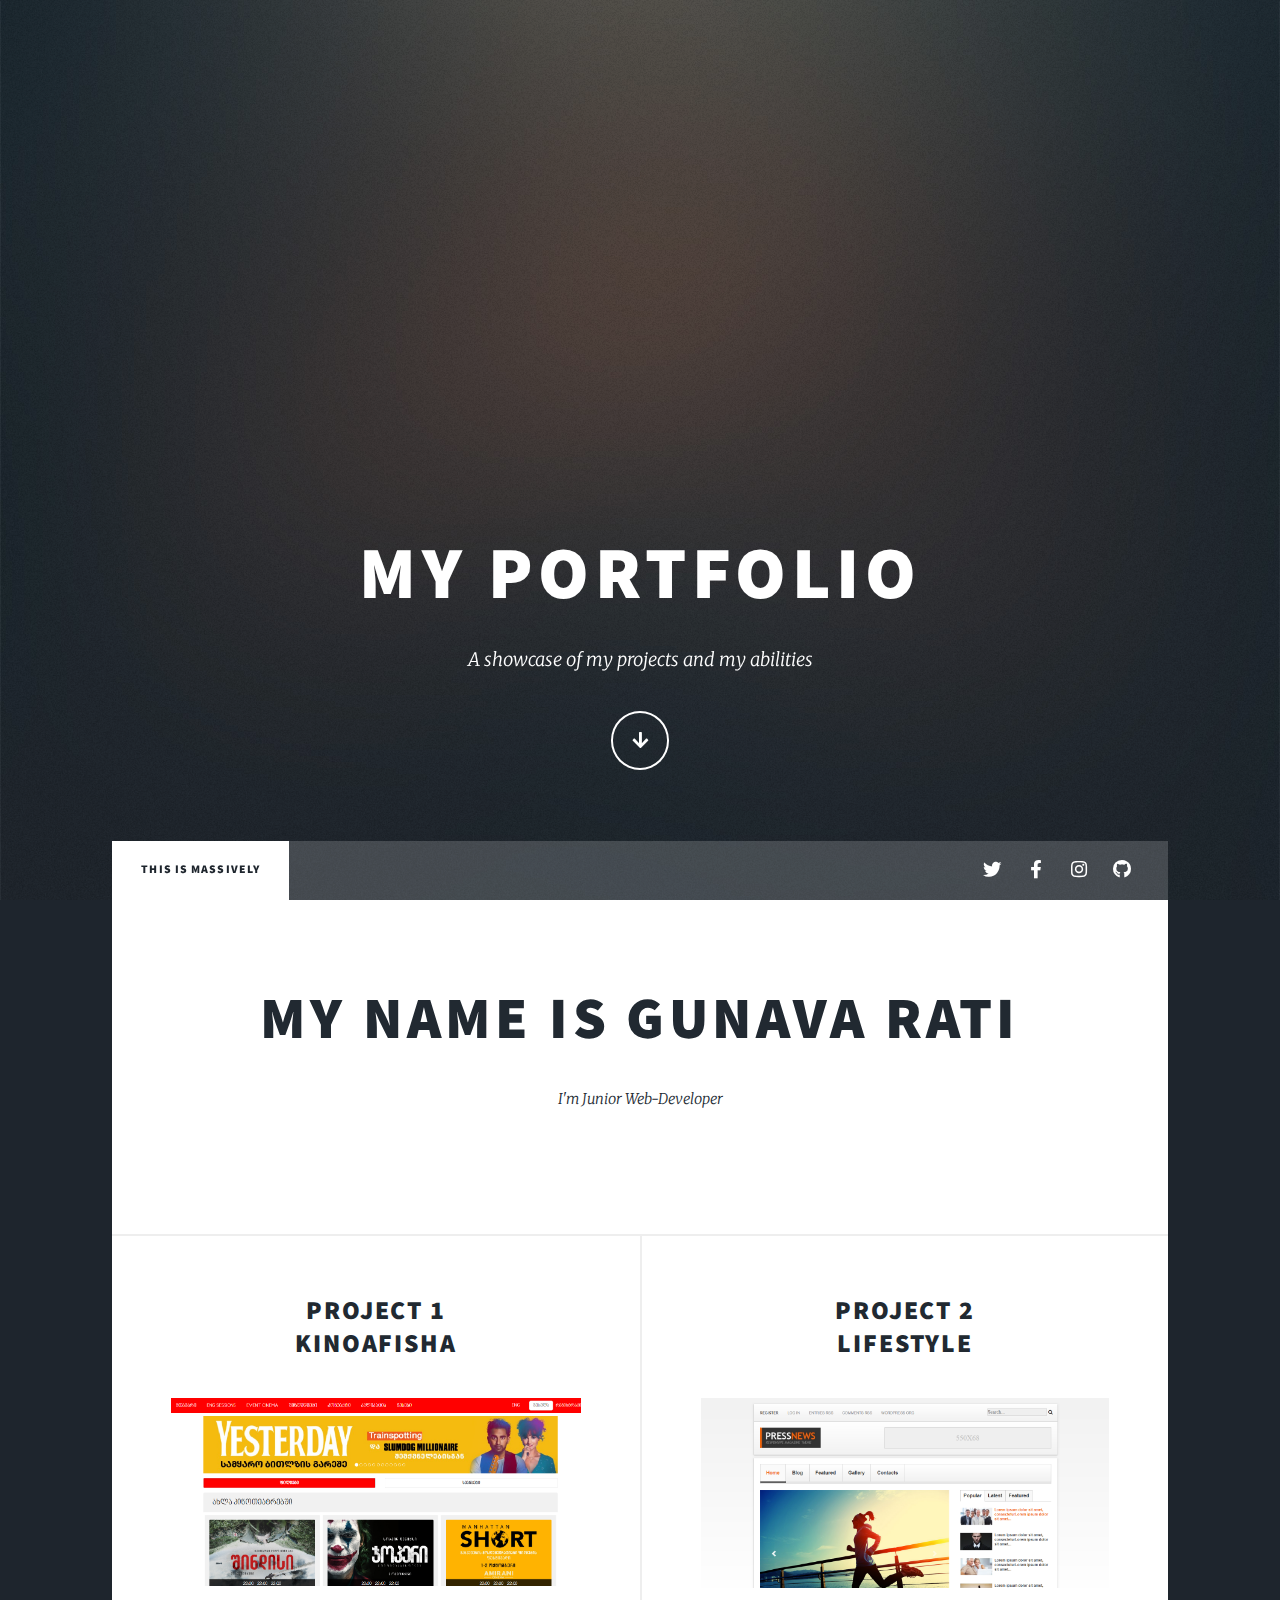
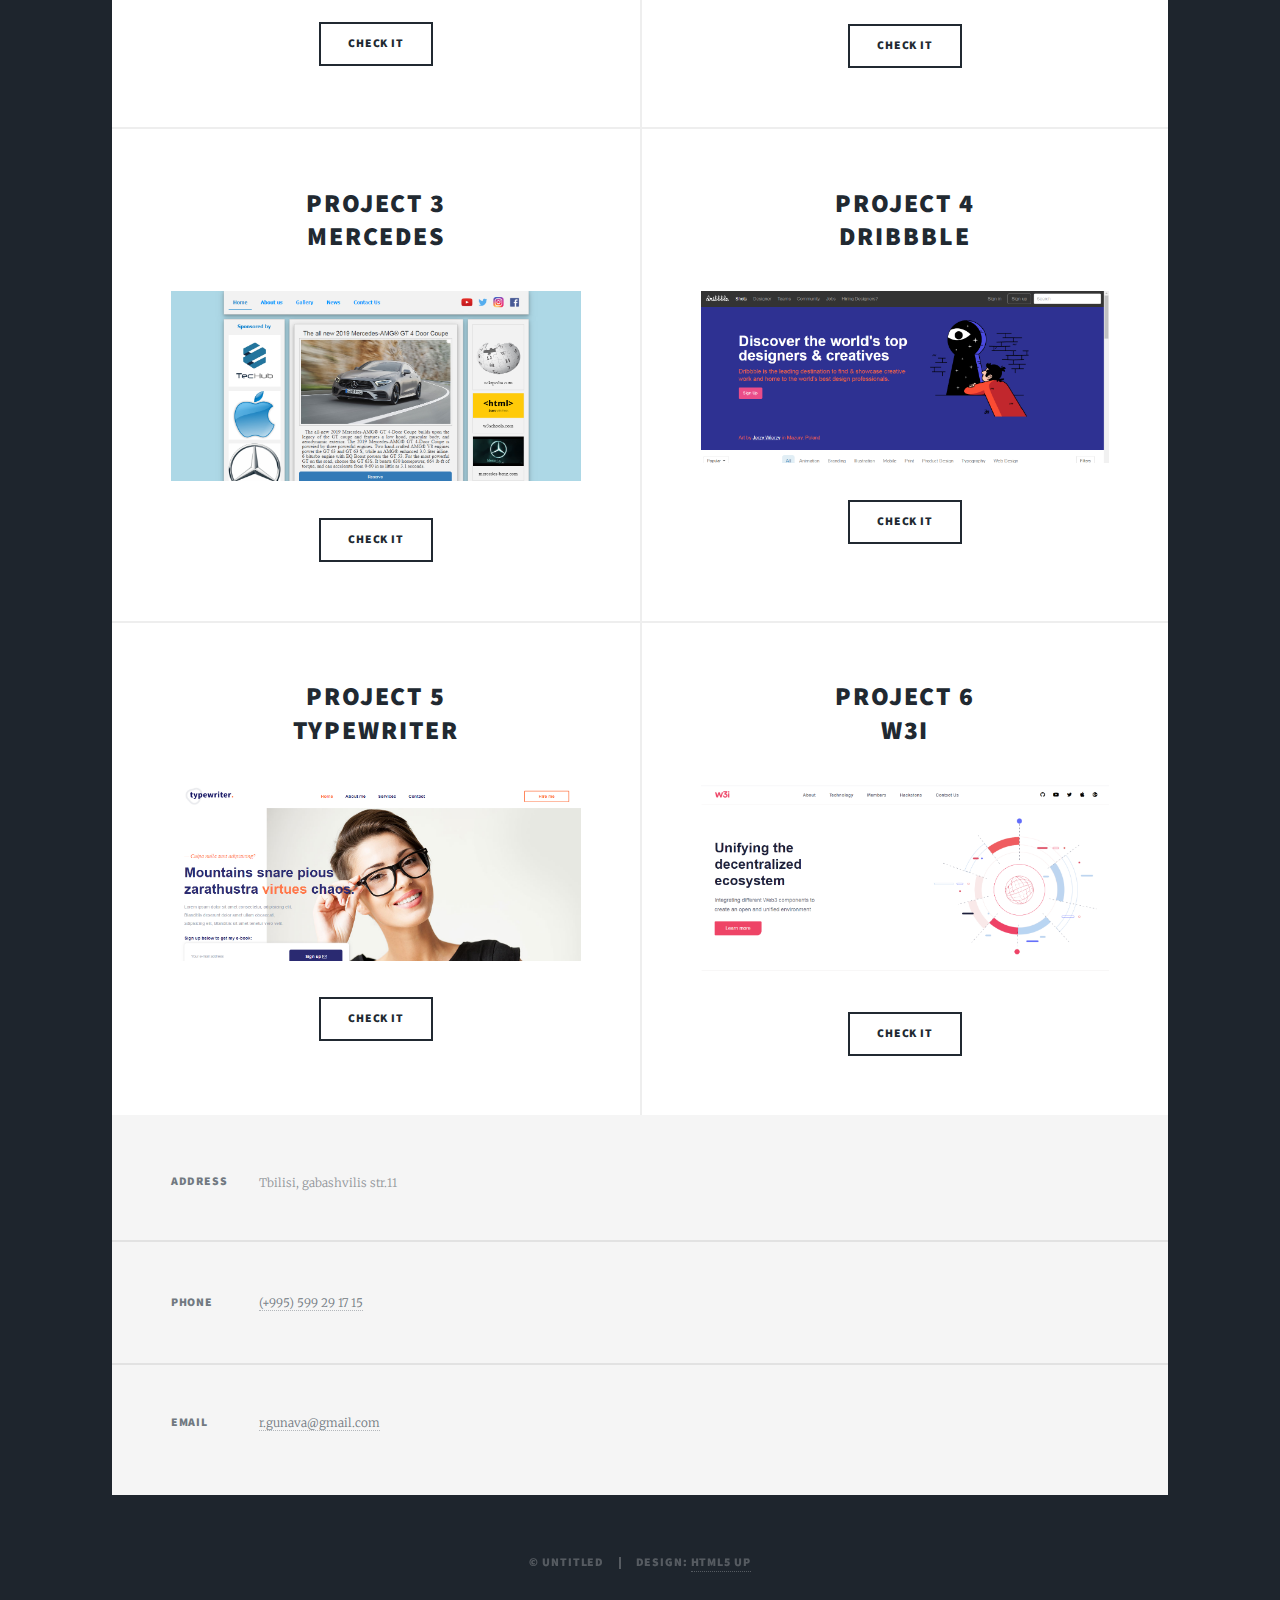
==== commit e8aad712: "new" ====
--- a/index.html
+++ b/index.html
@@ -52,35 +52,75 @@
 								<header class="major">									
 									<h2><a href="#">My Name is Gunava Rati</a></h2>
 									<p>I'm Junior Web-Developer</p>
-								</header>
-								<a href="#" class="image main"><img src="images/pic01.jpg" alt="" /></a>
-								<ul class="actions special">
-									<li><a href="#" class="button large">Check it out</a></li>
-								</ul>
+								</header>								
 							</article>
 
 						<!-- Posts -->
 							<section class="posts">
 								<article>
 									<header>										
-										<h2><a href="#">Project 1<br />
-										ipsum faucibus</a></h2>
+										<h2><a href="./Websites/Kinoafisha/index.html">Project 1<br />
+										Kinoafisha</a></h2>
 									</header>
-									<a href="#" class="image fit"><img src="images/pic02.jpg" alt="" /></a>
-									<p>Donec eget ex magna. Interdum et malesuada fames ac ante ipsum primis in faucibus. Pellentesque venenatis dolor imperdiet dolor mattis sagittis magna etiam.</p>
+									<a href="./Websites/Kinoafisha/index.html" class="image fit"><img src="./Websites/Kinoafisha/imgs/kinoafisha.png" alt="" /></a>
+									
 									<ul class="actions special">
-										<li><a href="#" class="button">Full Story</a></li>
+										<li><a href="./Websites/Kinoafisha/index.html" class="button">Check It</a></li>
 									</ul>
 								</article>
 								<article>
 									<header>										
-										<h2><a href="#">Project 2<br />
-										imperdiet lorem</a></h2>
+										<h2><a href="./Websites/Lifestyle/index.html">Project 2<br />
+										Lifestyle</a></h2>
 									</header>
-									<a href="#" class="image fit"><img src="images/pic03.jpg" alt="" /></a>
-									<p>Donec eget ex magna. Interdum et malesuada fames ac ante ipsum primis in faucibus. Pellentesque venenatis dolor imperdiet dolor mattis sagittis magna etiam.</p>
+									<a href="./Websites/Lifestyle/index.html" class="image fit"><img src="./Websites/Lifestyle/imgs/life.png" alt="" /></a>
+									
 									<ul class="actions special">
-										<li><a href="#" class="button">Full Story</a></li>
+										<li><a href="./Websites/Lifestyle/index.html" class="button">Check It</a></li>
+									</ul>
+								</article>
+								<article>
+									<header>										
+										<h2><a href="./Websites/Cars/index.html">Project 3<br />
+										Mercedes</a></h2>
+									</header>
+									<a href="./Websites/Cars/index.html" class="image fit"><img src="./Websites/Cars/imgs/cars.png" alt="" /></a>
+									
+									<ul class="actions special">
+										<li><a href="./Websites/Cars/index.html" class="button">Check It</a></li>
+									</ul>
+								</article>
+								<article>
+									<header>										
+										<h2><a href="./Websites/dribbble/index.html">Project 4<br />
+										dribbble</a></h2>
+									</header>
+									<a href="./Websites/dribbble/index.html" class="image fit"><img src="./Websites/dribbble/imgs/dribbble.png" alt="" /></a>
+									
+									<ul class="actions special">
+										<li><a href="./Websites/dribbble/index.html" class="button">Check It</a></li>
+									</ul>
+								</article>
+								<article>
+									<header>										
+										<h2><a href="./Websites/Typewriter/index.html">Project 5<br />
+										Typewriter</a></h2>
+									</header>
+									<a href="./Websites/Typewriter/index.html" class="image fit"><img src="./Websites/Typewriter/imgs/type.png" alt="" /></a>
+									
+									<ul class="actions special">
+										<li><a href="./Websites/Typewriter/index.html" class="button">Check It</a></li>
+									</ul>
+								</article>
+								<article>
+									<header>										
+										<h2><a href="./Websites/w3/index.html">Project 6<br />
+										w3i</a></h2>
+									</header>
+									<a href="./Websites/w3/index.html" class="image fit"><img src="./Websites/w3/imgs/w3.png" alt="" /></a>
+									
+									<ul class="actions special">
+										<li><a href="./Websites/w3/index.html" class="button">Check It</a></li>
 									</ul>
 								</article>								
 							</section>
@@ -104,16 +144,7 @@
 							<section>
 								<h3>Email</h3>
 								<p><a href="#">r.gunava@gmail.com</a></p>
-							</section>
-							<section>
-								<h3>Social</h3>
-								<ul class="icons alt">
-									<li><a href="#" class="icon brands alt fa-twitter"><span class="label">Twitter</span></a></li>
-									<li><a href="#" class="icon brands alt fa-facebook-f"><span class="label">Facebook</span></a></li>
-									<li><a href="#" class="icon brands alt fa-instagram"><span class="label">Instagram</span></a></li>
-									<li><a href="#" class="icon brands alt fa-github"><span class="label">GitHub</span></a></li>
-								</ul>
-							</section>
+							</section>							
 						</section>
 					</footer>
 
